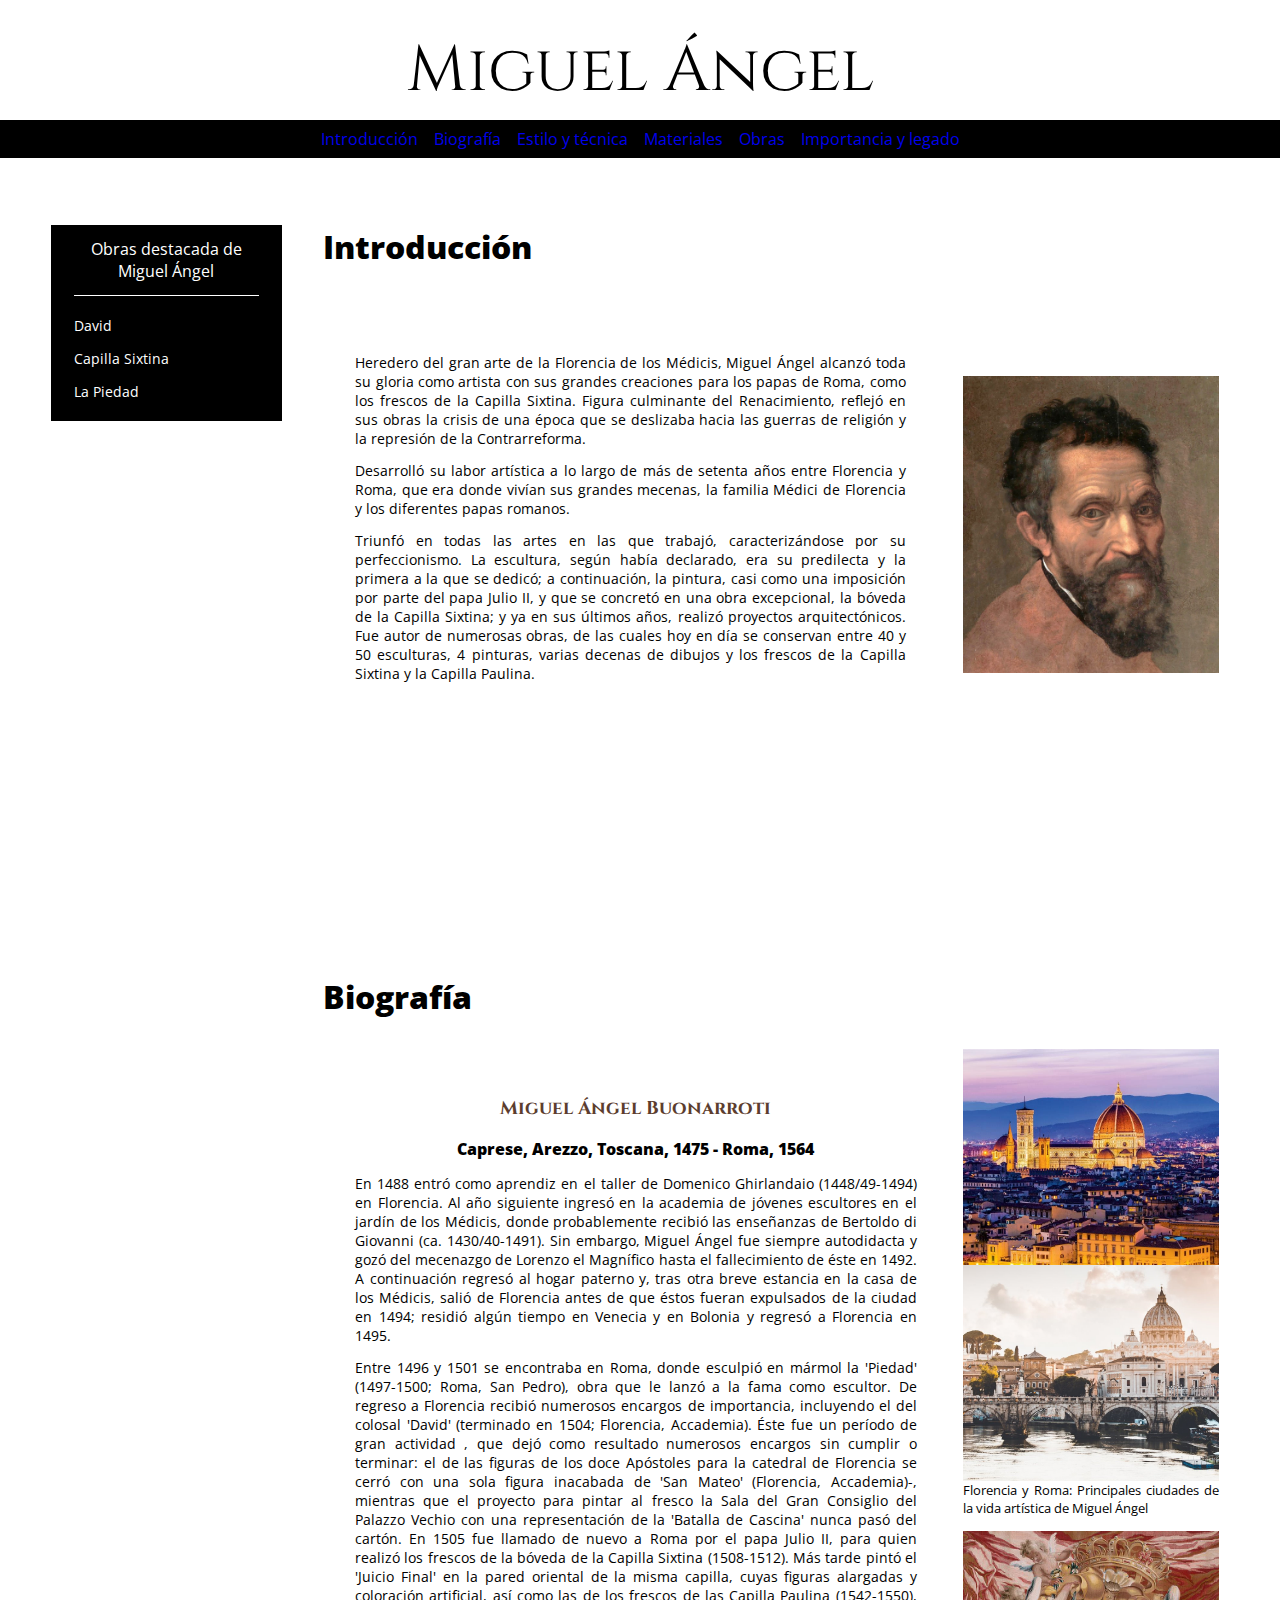
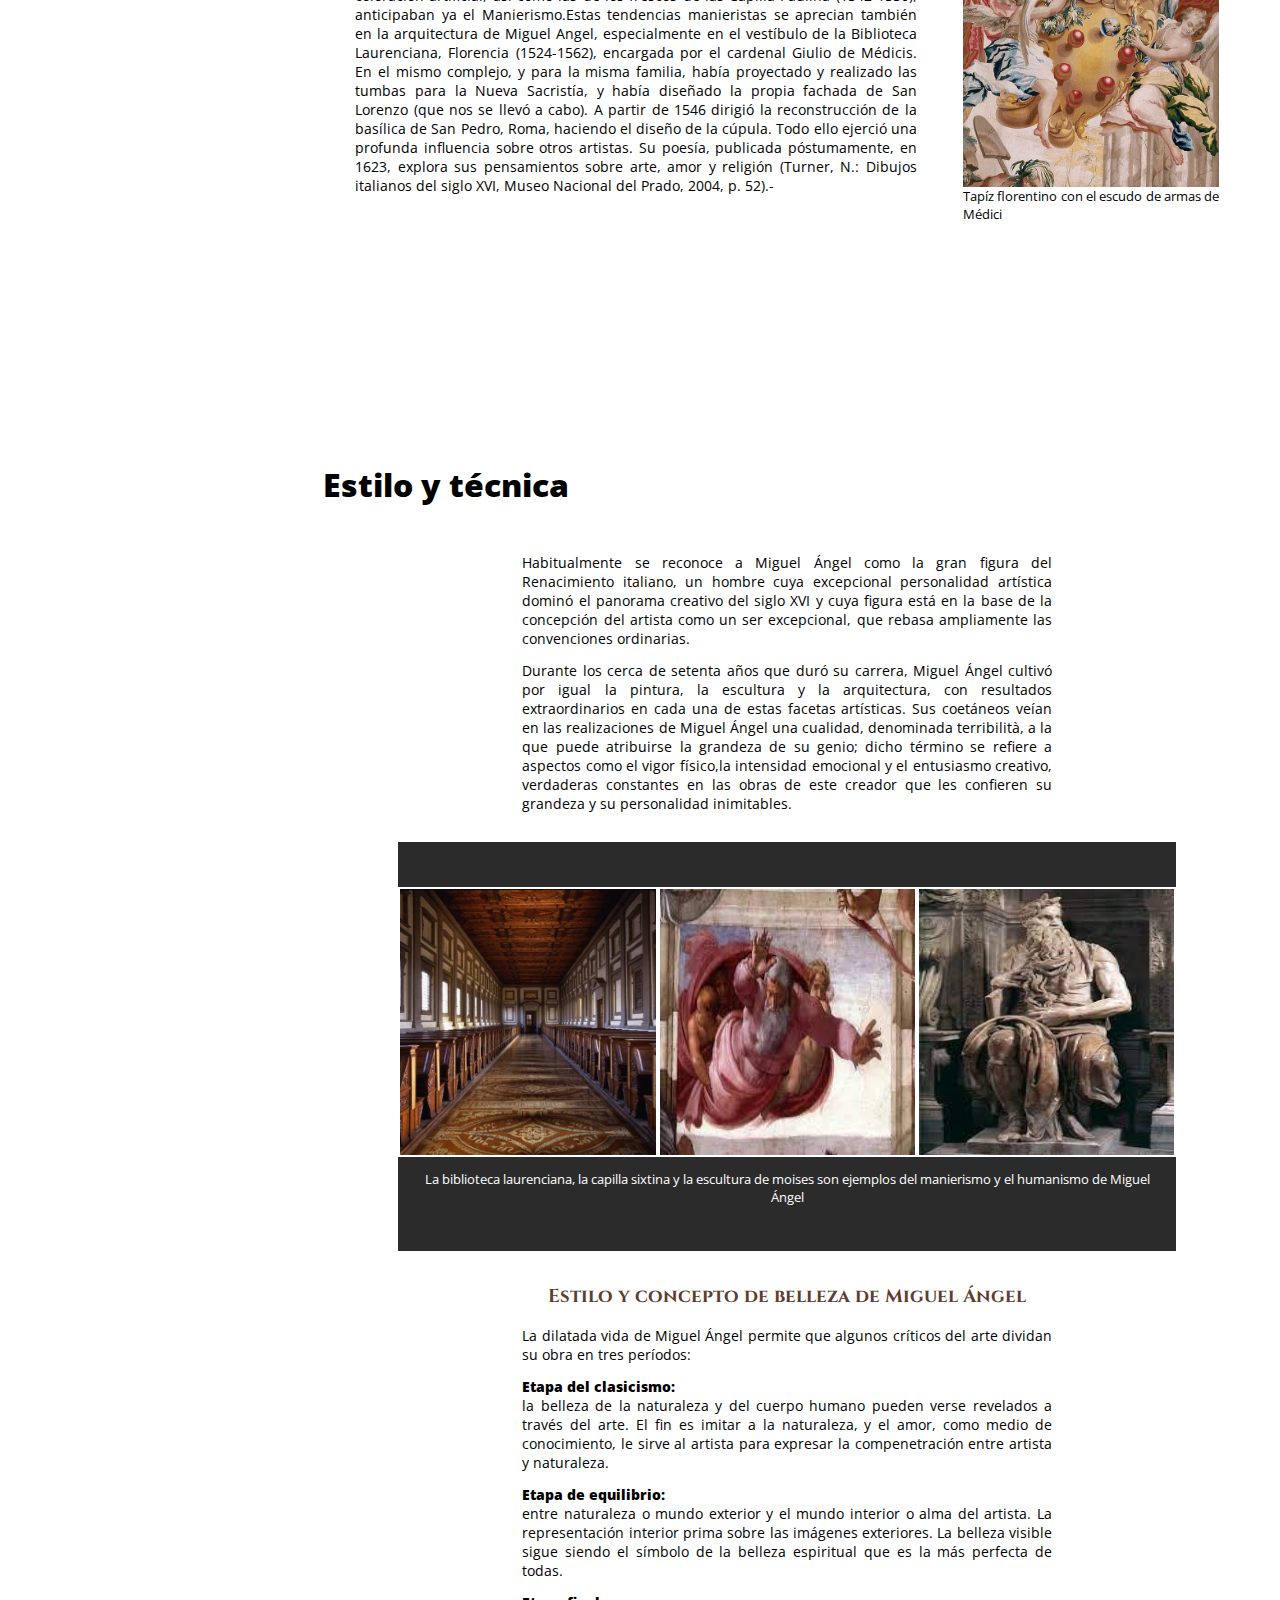
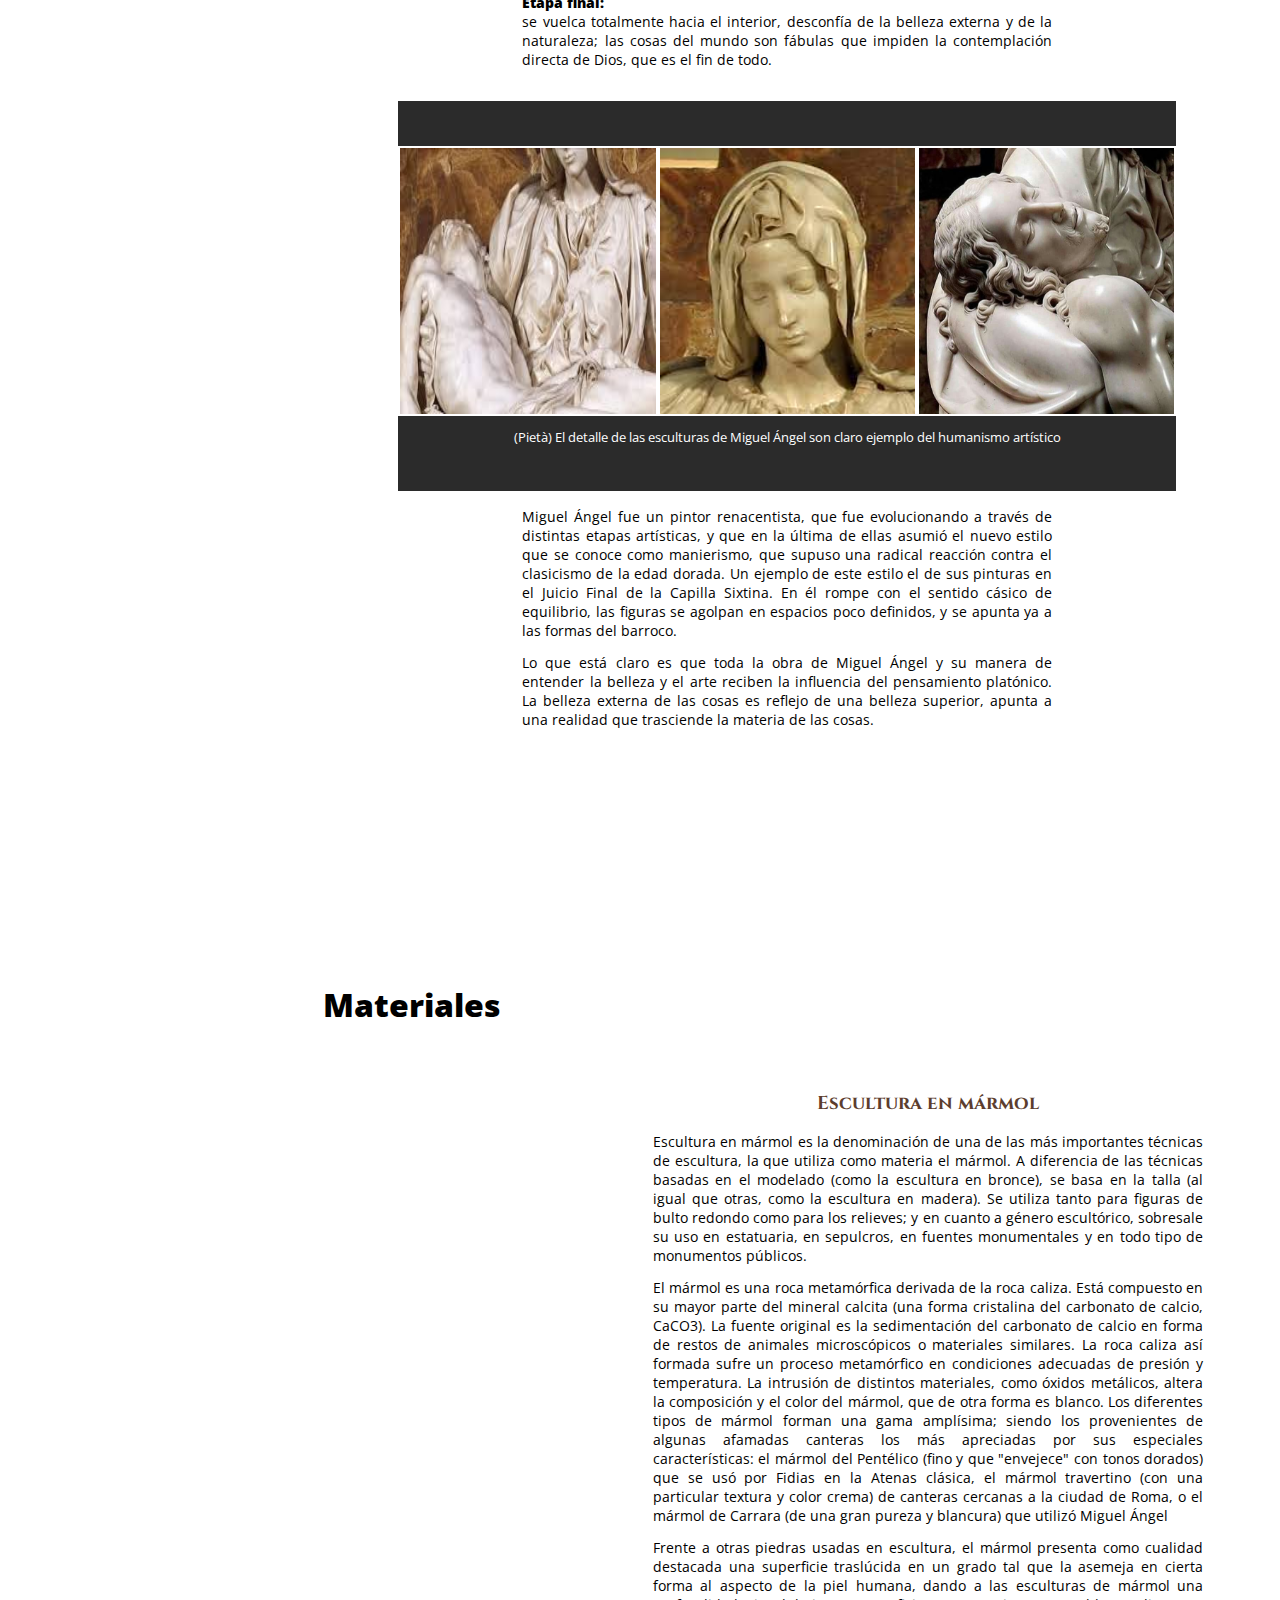
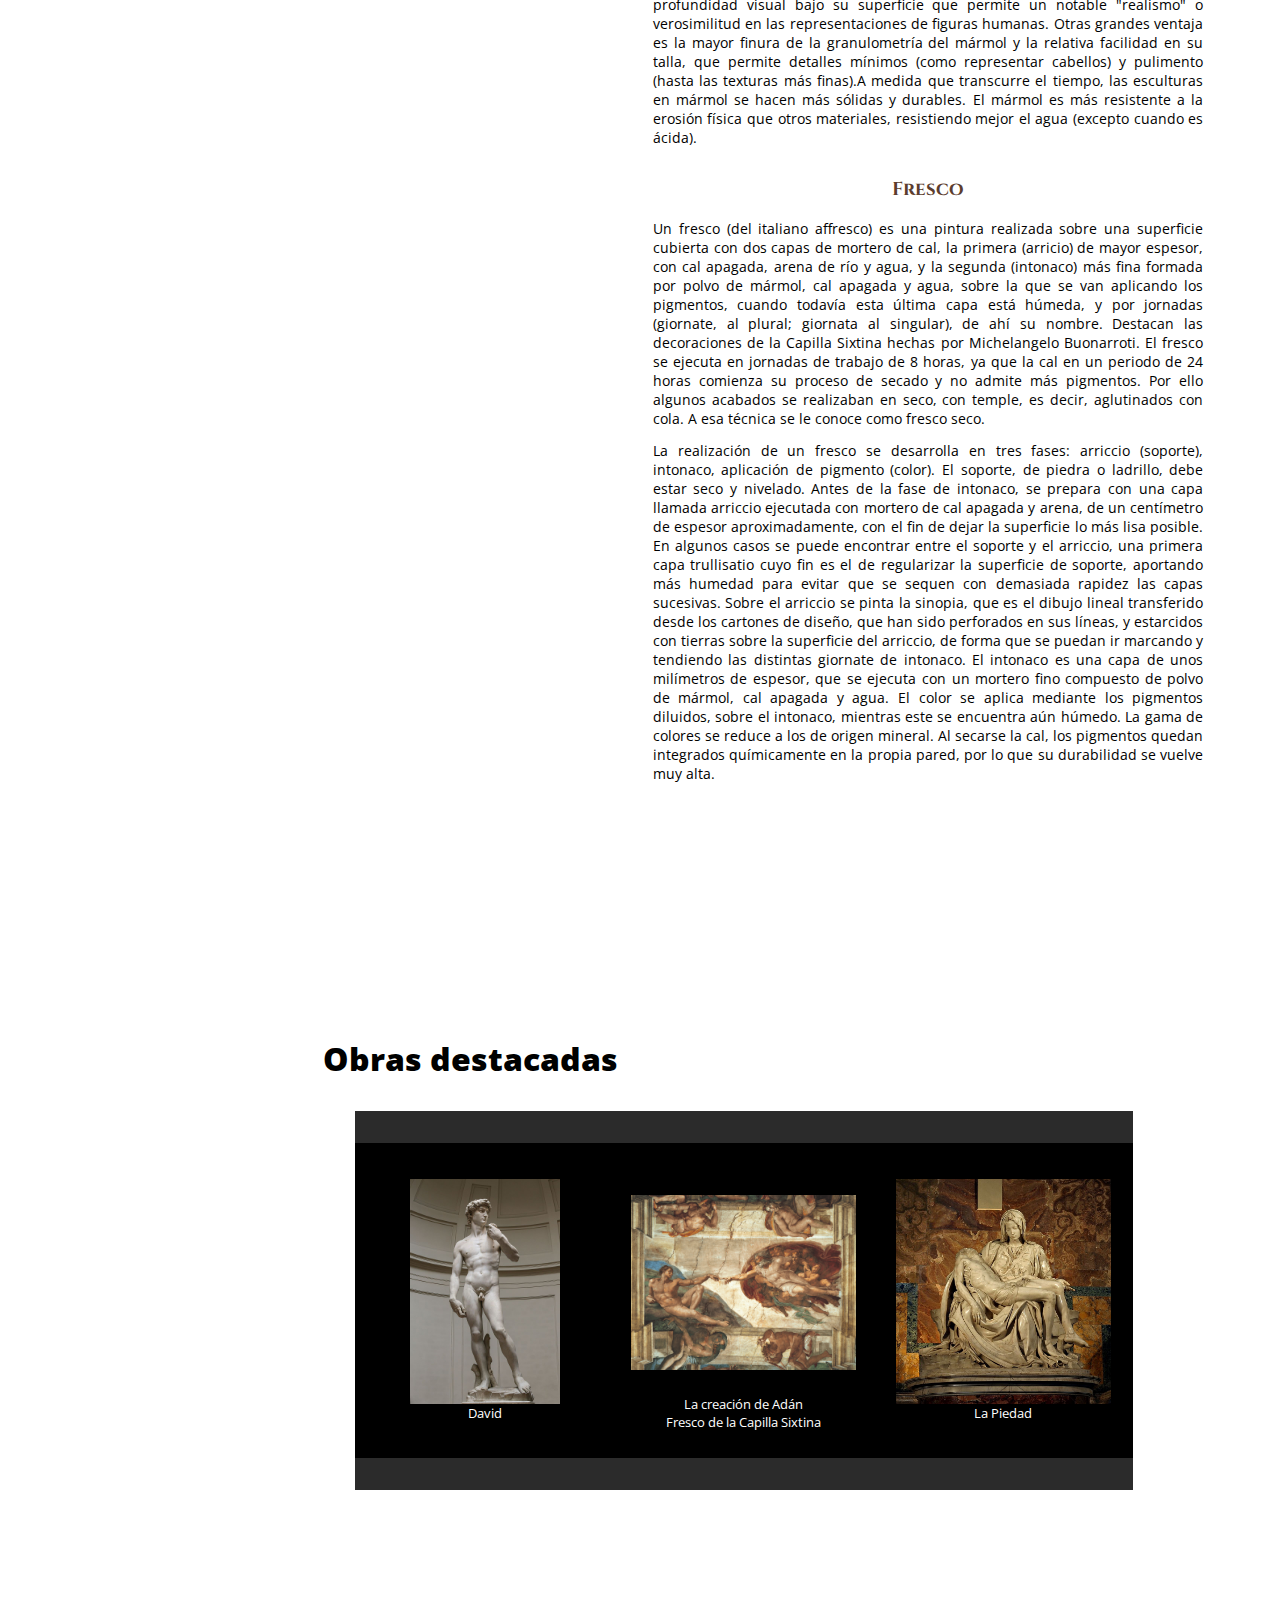
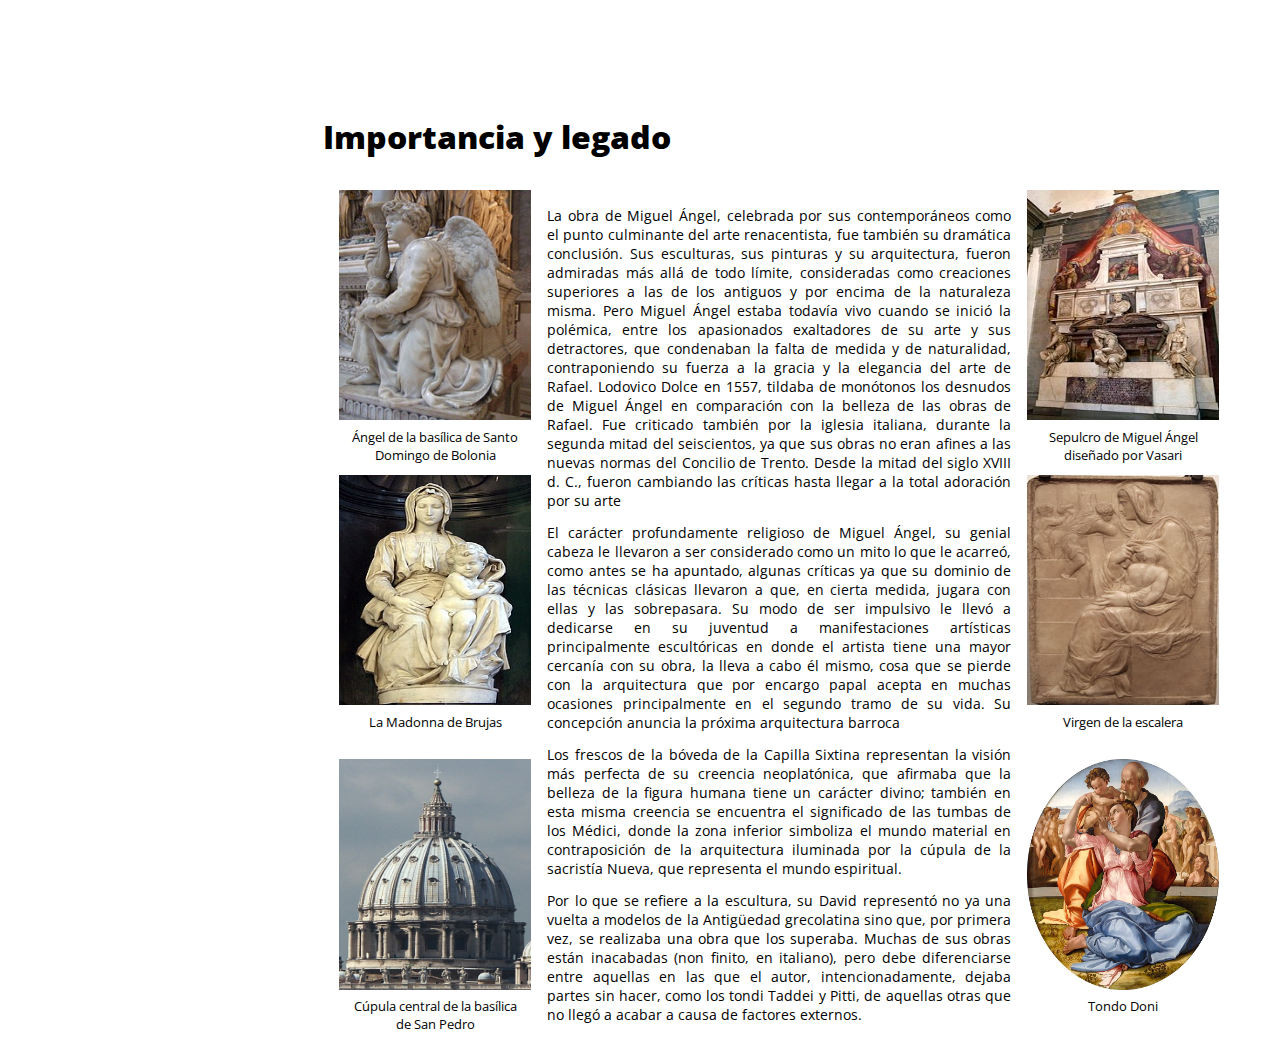
==== index.html @ 19b594c2 "Page without footer or javascript code" ====
<!DOCTYPE html>
<html lang="en">
<head>
    <meta charset="UTF-8">
    <meta http-equiv="X-UA-Compatible" content="IE=edge">
    <meta name="viewport" content="width=device-width, initial-scale=1.0">
    <link rel="stylesheet" href="style.css">
    <link rel="preconnect" href="https://fonts.googleapis.com">
    <link rel="preconnect" href="https://fonts.gstatic.com" crossorigin>
    <link href="https://fonts.googleapis.com/css2?family=Cinzel&display=swap" rel="stylesheet"> 
    <link rel="preconnect" href="https://fonts.googleapis.com">
    <link rel="preconnect" href="https://fonts.gstatic.com" crossorigin>
    <link href="https://fonts.googleapis.com/css2?family=Cinzel&family=Open+Sans:wght@300;400&display=swap" rel="stylesheet"> 
    <link rel="preconnect" href="https://fonts.googleapis.com">
    <link rel="preconnect" href="https://fonts.gstatic.com" crossorigin>
    <link href="https://fonts.googleapis.com/css2?family=Cinzel:wght@600&display=swap" rel="stylesheet">
    <title>Miguel Ángel</title>
</head>
<body>   
    
    <div id = "wrapper">
        <header class="center-column">        
            <h1>Miguel Ángel</h1>        
            <nav>
                <ul class="center-row">
                    <li><a href="#section-introduction">Introducción</a></li>
                    <li><a href="#section-biography">Biografía</a></li>
                    <li><a href="#section-style-and-technique">Estilo y técnica</a></li>
                    <li><a href="#section-utensils">Materiales</a></li>
                    <li><a href="#section-works">Obras</a></li>
                    <li><a href="#section-importance-and-legacy">Importancia y legado</a></li>
                </ul>            
            </nav>
        </header>  
        <div class="sidebar">
            <div class="work-nav center-column">
                <h4>Obras destacada de Miguel Ángel</h4>
                <ul>
                    <li><a>David</a></li>
                    <li><a>Capilla Sixtina</a></li>
                    <li><a>La Piedad</a></li>                    
                </ul>
            </div>
        </div>
        <main> 
            <section class="section-container" id="section-introduction">
                <h2 class="section-title">Introducción</h2>
                <div class="section-introduction-container">
                    <div class="text-container">
                        <p>Heredero del gran arte de la Florencia de los Médicis, Miguel Ángel alcanzó toda su gloria como artista
                            con sus grandes creaciones para los papas de Roma, como los frescos de la Capilla Sixtina. Figura
                            culminante del Renacimiento, reflejó en sus obras la crisis de una época que se deslizaba hacia las
                            guerras de religión y la represión de la Contrarreforma.</p>
                        <p>Desarrolló su labor artística a lo largo de más de setenta años entre Florencia y Roma, que era donde 
                            vivían sus grandes mecenas, la familia Médici de Florencia y los diferentes papas romanos. </p>
                        <p>Triunfó en todas las artes en las que trabajó, caracterizándose por su perfeccionismo. La escultura, 
                            según había declarado, era su predilecta y la primera a la que se dedicó; a continuación, la pintura,
                            casi como una imposición por parte del papa Julio II, y que se concretó en una obra excepcional, la bóveda
                            de la Capilla Sixtina; y ya en sus últimos años, realizó proyectos arquitectónicos. Fue autor de numerosas
                            obras, de las cuales hoy en día se conservan entre 40 y 50 esculturas, 4 pinturas, varias decenas de dibujos 
                            y los frescos de la Capilla Sixtina y la Capilla Paulina. </p>                
                    </div>  
                    <img class="content-image" src="./images/michelangelo-portrait.jpg" alt="Michelangelos Portrait">                      
                </div>                   
            </section>  
            <section class="section-container" id="section-biography">
                <h2 class="section-title">Biografía</h2>
                <div class="section-biography-container">
                    <div class="text-container">
                        <h3>Miguel Ángel Buonarroti</h3>
                        <h4>Caprese, Arezzo, Toscana, 1475 - Roma, 1564</h4>
                        <p>En 1488 entró como aprendiz en el taller de Domenico Ghirlandaio (1448/49-1494) en Florencia.
                            Al año siguiente ingresó en la academia de jóvenes escultores en el jardín de los Médicis,
                            donde probablemente recibió las enseñanzas de Bertoldo di Giovanni (ca. 1430/40-1491). 
                            Sin embargo, Miguel Ángel fue siempre autodidacta y gozó del mecenazgo de Lorenzo el Magnífico
                            hasta el fallecimiento de éste en 1492. A continuación regresó al hogar paterno y, 
                            tras otra breve estancia en la casa de los Médicis, salió de Florencia antes de que éstos 
                            fueran expulsados de la ciudad en 1494; residió algún tiempo en Venecia y en Bolonia y 
                            regresó a Florencia en 1495.</p>
                        <p>Entre 1496 y 1501 se encontraba en Roma, donde esculpió en mármol la 'Piedad' (1497-1500; Roma,
                            San Pedro), obra que le lanzó a la fama como escultor. De regreso a Florencia recibió numerosos
                            encargos de importancia, incluyendo el del colosal 'David' (terminado en 1504; Florencia,
                            Accademia). Éste fue un período de gran actividad , que dejó como resultado numerosos encargos 
                            sin cumplir o terminar: el de las figuras de los doce Apóstoles para la catedral de Florencia se
                            cerró con una sola figura inacabada de 'San Mateo' (Florencia, Accademia)-, mientras que el
                            proyecto para pintar al fresco la Sala del Gran Consiglio del Palazzo Vechio con una 
                            representación de la 'Batalla de Cascina' nunca pasó del cartón. En 1505 fue llamado de nuevo a 
                            Roma por el papa Julio II, para quien realizó los frescos de la bóveda de la Capilla Sixtina
                            (1508-1512). Más tarde pintó el 'Juicio Final' en la pared oriental de la misma capilla, cuyas
                            figuras alargadas y coloración artificial, así como las de los frescos de las Capilla Paulina
                            (1542-1550), anticipaban ya el Manierismo.Estas tendencias manieristas se aprecian también en la
                            arquitectura de Miguel Angel, especialmente en el vestíbulo de la Biblioteca Laurenciana, Florencia
                            (1524-1562), encargada por el cardenal Giulio de Médicis. En el mismo complejo, y para la misma
                            familia, había proyectado y realizado las tumbas para la Nueva Sacristía, y había diseñado la
                            propia fachada de San Lorenzo (que nos se llevó a cabo). A partir de 1546 dirigió la
                            reconstrucción de la basílica de San Pedro, Roma, haciendo el diseño de la cúpula.
                            Todo ello ejerció una profunda influencia sobre otros artistas. Su poesía, publicada póstumamente,
                            en 1623, explora sus pensamientos sobre arte, amor y religión (Turner, N.: Dibujos italianos del
                            siglo XVI, Museo Nacional del Prado, 2004, p. 52).-</p>                   
                    </div>
                    <div class="image-container">
                        <figure>
                            <div>
                                <img class="content-image" src="./images/florence_francesco_riccardo_iacomino_1000x666.jpg" alt="Florencia(Italia)">
                            </div>
                            <div>
                                <img class="content-image" src="./images/roma-tiber_4d916354_1280x720.jpg" alt="Roma(Italia)">
                            </div>
                            <figcaption>Florencia y Roma: Principales ciudades de la vida artística de Miguel Ángel</figcaption>
                        </figure>
                        <figure id="figure-medici-shield">
                            <div>
                                <img class="content-image" src="./images/medici.jpg" alt="Escudo de armas Medici">
                            </div>
                            <figcaption>Tapíz florentino con el escudo de armas de Médici</figcaption>
                        </figure>
                    </div>                    
                </div>
            </section>   
            <section class="section-container" id="section-style-and-technique">
                <h2 class="section-title">Estilo y técnica</h2>
                <div class="section-style-and-technique-container">
                    <div class="text-container">
                        <p>Habitualmente se reconoce a Miguel Ángel como la gran figura del Renacimiento italiano, un hombre cuya 
                            excepcional personalidad artística dominó el panorama creativo del siglo XVI y cuya figura está en                             
                            la base de la concepción del artista como un ser excepcional,  que rebasa ampliamente las convenciones
                            ordinarias.</p>
                        <p>Durante los cerca de setenta años que duró su carrera, Miguel Ángel cultivó por igual la pintura, 
                            la escultura y la arquitectura,  con resultados extraordinarios en cada una de estas facetas artísticas.
                            Sus coetáneos veían en las realizaciones de Miguel Ángel una cualidad, denominada terribilità, a 
                            la que puede atribuirse la grandeza de su genio; dicho término se refiere a aspectos como el vigor
                            físico,la intensidad emocional y el entusiasmo creativo, verdaderas constantes en las obras de este 
                            creador que les confieren su grandeza y su personalidad inimitables.</p>   
                    </div>
                    <figure>
                        <div class="image-container">
                            <div>
                                <img src="./images/Biblioteca-Medicea-Laurenziana.jpg" alt="Biblioteca Lurenciana">
                            </div>
                            <div>
                                <img src="./images/-Chapel-mannerism-miguel-angel.jpg" alt="Capilla Sixtina Detalle">
                            </div>
                            <div>
                                <img src="./images/moses-michelangelo.jpg" alt="Michelangelos Moses">
                            </div>
                        </div>
                        <figcaption>La biblioteca laurenciana, la capilla sixtina y la escultura de moises son ejemplos 
                            del manierismo y el humanismo de Miguel Ángel </figcaption>
                    </figure>
                    <div class="text-container">
                        <h3>Estilo y concepto de belleza de Miguel Ángel</h3> 
                        <p>La dilatada vida de Miguel Ángel permite que algunos críticos del arte dividan su obra
                            en tres períodos:</p>   
                        <dl>
                            <dt>Etapa del clasicismo:</dt>
                            <dd>la belleza de la naturaleza y del cuerpo humano pueden verse revelados a través del arte.
                                El fin es imitar a la naturaleza, y el amor, como medio de conocimiento, le sirve al 
                                artista para expresar la compenetración entre artista y naturaleza.</dd>
                            <dt>Etapa de equilibrio:</dt>
                            <dd>entre naturaleza o mundo exterior y el mundo interior o alma del artista. La representación
                                interior prima sobre las imágenes exteriores. La belleza visible sigue siendo el símbolo de
                                la belleza espiritual que es la más perfecta de todas.</dd>
                            <dt>Etapa final:</dt>
                            <dd>se vuelca totalmente hacia el interior, desconfía de la belleza externa y de la naturaleza; 
                                las cosas del mundo son fábulas que impiden la contemplación directa de Dios, que es el fin
                                de todo.</dd>                        
                        </dl>    
                    </div>
                    <figure>
                        <div class="image-container">
                            <div>
                                <img src="./images/pieta-chest-detail.jpg" alt="Pieta chest detail">
                            </div>
                            <div>
                                <img src="./images/pieta-virgin-detail.jpg" alt="Pieta Virgin detail">
                            </div>
                            <div>
                                <img src="./images/pieta-christ-detail.jpg" alt="Pieta Christ detail">
                            </div>
                        </div>
                        <figcaption>(Pietà) El detalle de las esculturas de Miguel Ángel son claro ejemplo del humanismo artístico</figcaption>
                    </figure>
                    <div class="text-container">
                        <p>Miguel Ángel fue un pintor renacentista, que fue evolucionando a través de distintas etapas 
                            artísticas, y que en la última de ellas asumió el nuevo estilo que se conoce como manierismo, 
                            que supuso una radical reacción contra el clasicismo de la edad dorada. Un ejemplo de este estilo 
                            el de sus pinturas en el Juicio Final de la Capilla Sixtina. En él rompe con el sentido cásico de
                            equilibrio, las figuras se agolpan en espacios poco definidos, y se apunta ya a las formas del
                            barroco.</p>
                        <p>Lo que está claro es que toda la obra de Miguel Ángel y su manera de entender la belleza y 
                            el arte reciben la influencia del pensamiento platónico. La belleza externa de las cosas 
                            es reflejo de una belleza superior, apunta a una realidad que trasciende la materia de las 
                            cosas.</p>
                    </div>                 
                </div>
            </section> 
            <section class="section-container" id="section-utensils" >
                <h2 class="section-title">Materiales</h2>
                <div class="section-utensils-container">
                    <div class="text-container">
                        <h3>Escultura en mármol</h3>
                            <p>Escultura en mármol es la denominación de una de las más importantes técnicas de escultura, 
                                la que utiliza como materia el mármol. A diferencia de las técnicas basadas en el modelado
                                (como la escultura en bronce), se basa en la talla (al igual que otras, como la escultura
                                en madera). Se utiliza tanto para figuras de bulto redondo como para los relieves; y en
                                cuanto a género escultórico, sobresale su uso en estatuaria, en sepulcros, en fuentes
                                monumentales y en todo tipo de monumentos públicos.</p>
                            <p>El mármol es una roca metamórfica derivada de la roca caliza. Está compuesto en su mayor parte
                                del mineral calcita (una forma cristalina del carbonato de calcio, CaCO3). La fuente original
                                es la sedimentación del carbonato de calcio en forma de restos de animales microscópicos o materiales
                                similares. La roca caliza así formada sufre un proceso metamórfico en condiciones adecuadas de 
                                presión y temperatura. La intrusión de distintos materiales, como óxidos metálicos, altera la
                                composición y el color del mármol, que de otra forma es blanco. Los diferentes tipos de mármol 
                                forman una gama amplísima; siendo los provenientes de algunas afamadas canteras los más apreciadas
                                por sus especiales características: el mármol del Pentélico (fino y que "envejece" con tonos dorados) 
                                que se usó por Fidias en la Atenas clásica, el mármol travertino (con una particular textura y color
                                 crema) de canteras cercanas a la ciudad de Roma, o el mármol de Carrara (de una gran pureza y blancura)
                                que utilizó Miguel Ángel</p>
                            <p>Frente a otras piedras usadas en escultura, el mármol presenta como cualidad destacada una superficie
                                traslúcida en un grado tal que la asemeja en cierta forma al aspecto de la piel humana, dando a las 
                                esculturas de mármol una profundidad visual bajo su superficie que permite un notable "realismo" o
                                verosimilitud en las representaciones de figuras humanas. Otras grandes ventaja es la mayor finura de
                                la granulometría del mármol y la relativa facilidad en su talla, que permite detalles mínimos 
                                (como representar cabellos) y pulimento (hasta las texturas más finas).A medida que transcurre
                                el tiempo, las esculturas en mármol se hacen más sólidas y durables. El mármol es más resistente a 
                                la erosión física que otros materiales, resistiendo mejor el agua (excepto cuando es ácida). </p>
                        <h3>Fresco</h3>    
                            <p>Un fresco (del italiano affresco) es una pintura realizada sobre una superficie cubierta con dos capas
                                de mortero de cal, la primera (arricio) de mayor espesor, con cal apagada, arena de río y agua, y la
                                segunda (intonaco) más fina formada por polvo de mármol, cal apagada y agua, sobre la que se van 
                                aplicando los pigmentos, cuando todavía esta última capa está húmeda, y por jornadas (giornate, al plural; 
                                giornata al singular), de ahí su nombre. Destacan las decoraciones de la Capilla Sixtina hechas por Michelangelo 
                                Buonarroti. El fresco se ejecuta en jornadas de trabajo de 8 horas, ya que la cal en un periodo de 24 horas
                                comienza su proceso de secado y no admite más pigmentos. Por ello algunos acabados se realizaban en seco, 
                                con temple, es decir, aglutinados con cola. A esa técnica se le conoce como fresco seco. 
                            </p>  
                            <p>La realización de un fresco se desarrolla en tres fases: arriccio (soporte), intonaco, aplicación de pigmento
                                (color). El soporte, de piedra o ladrillo, debe estar seco y nivelado. Antes de la fase de intonaco, se prepara
                                con una capa llamada arriccio ejecutada con mortero de cal apagada y arena, de un centímetro de espesor 
                                aproximadamente, con el fin de dejar la superficie lo más lisa posible. En algunos casos se puede encontrar entre 
                                el soporte y el arriccio, una primera capa trullisatio cuyo fin es el de regularizar la superficie de soporte,
                                aportando más humedad para evitar que se sequen con demasiada rapidez las capas sucesivas.                           
                                Sobre el arriccio se pinta la sinopia, que es el dibujo lineal transferido desde los cartones de diseño, 
                                que han sido perforados en sus líneas, y estarcidos con tierras sobre la superficie del arriccio, de forma
                                que se puedan ir marcando y tendiendo las distintas giornate de intonaco.                                
                                El intonaco es una capa de unos milímetros de espesor, que se ejecuta con un mortero fino 
                                compuesto de polvo de mármol, cal apagada y agua. El color se aplica mediante los pigmentos diluidos,
                                sobre el intonaco, mientras este se encuentra aún húmedo. La gama de colores se reduce a los de origen mineral. 
                                Al secarse la cal, los pigmentos quedan integrados químicamente en la propia pared, por lo que su durabilidad se 
                                vuelve muy alta. </p>        
    
                    </div>
                </div>
            </section> 
            <section class="section-container" id="section-works" >
                <h2 class="section-title">Obras destacadas</h2>
                <div class="section-works-container">
                    <div class="works-background">
                        <figure class="center-column">
                            <div class="image-container">
                                <img src="./images/David_by_Michelangelo_Fir_JBU004.jpg" alt="David by Michelangelo" class="contain-image">
                            </div>
                            <figcaption>David</figcaption>
                        </figure>  
                        <figure class="center-column">
                            <div class="image-container">
                                <img src="./images/la-creacion-de-adan_ee36a05b.png" alt="Adans Creation" class="contain-image">
                            </div>
                            <figcaption>La creación de Adán <br> Fresco de la Capilla Sixtina</figcaption>
                        </figure>  
                        <figure class="center-column">
                            <div class="image-container">
                                <img src="./images/800px-Michelangelo's_Pieta_5450_cropncleaned.jpg" alt="Michelangelos Pieta" class="contain-image">
                            </div>
                            <figcaption>La Piedad</figcaption>
                        </figure>                    
                    </div>
                </div>
            </section>              
            <section class="section-container" id="section-importance-and-legacy" > 
                <h2 class="section-title">Importancia y legado</h2>
                <div class="section-importance-and-legacy-container">
                    <div class="image-container">
                        <figure>
                            <div>
                                <img src="./images/angel.JPG" alt="Angel by Michelangelo">
                            </div>
                            <figcaption>Ángel de la basílica de Santo Domingo de Bolonia</figcaption>                            
                        </figure>   
                        <figure>
                            <div>
                                <img src="./images/Madonna_michelangelo1.jpg" alt="Madonna by Michelangelo">
                            </div>
                            <figcaption>La Madonna de Brujas</figcaption>                            
                        </figure> 
                        <figure>
                            <div>
                                <img src="./images/StPetersDomePD.jpg" alt="Saint Peters Coppola">
                            <figcaption>Cúpula central de la basílica de San Pedro</figcaption>                            
                        </figure>                         
                    </div>
                    <div class="text-container">
                        <p>La obra de Miguel Ángel, celebrada por sus contemporáneos como el punto culminante del arte renacentista, fue también su dramática conclusión. Sus esculturas, sus pinturas y su arquitectura, fueron admiradas más allá de todo límite, consideradas como creaciones superiores a las de los antiguos y por encima de la naturaleza misma. Pero Miguel Ángel estaba todavía vivo cuando se inició la polémica, entre los apasionados exaltadores de su arte y sus detractores, que condenaban la falta de medida y de naturalidad, contraponiendo su fuerza a la gracia y la elegancia del arte de Rafael. Lodovico Dolce en 1557, tildaba de monótonos los desnudos de Miguel Ángel en comparación con la belleza de las obras de Rafael. Fue criticado también por la iglesia italiana, durante la segunda mitad del seiscientos, ya que sus obras no eran afines a las nuevas normas del Concilio de Trento. Desde la mitad del siglo XVIII d. C., fueron cambiando las críticas hasta llegar a la total adoración por su arte</p>                      
                        <p>El carácter profundamente religioso de Miguel Ángel, su genial cabeza le llevaron a ser considerado como un mito lo que le acarreó, como antes se ha apuntado, algunas críticas ya que su dominio de las técnicas clásicas llevaron a que, en cierta medida, jugara con ellas y las sobrepasara. Su modo de ser impulsivo le llevó a dedicarse en su juventud a manifestaciones artísticas principalmente escultóricas en donde el artista tiene una mayor cercanía con su obra, la lleva a cabo él mismo, cosa que se pierde con la arquitectura que por encargo papal acepta en muchas ocasiones principalmente en el segundo tramo de su vida. Su concepción anuncia la próxima arquitectura barroca</p>
                        <p>Los frescos de la bóveda de la Capilla Sixtina representan la visión más perfecta de su creencia neoplatónica, que afirmaba que la belleza de la figura humana tiene un carácter divino; también en esta misma creencia se encuentra el significado de las tumbas de los Médici, donde la zona inferior simboliza el mundo material en contraposición de la arquitectura iluminada por la cúpula de la sacristía Nueva, que representa el mundo espiritual. </p>
                        <p>Por lo que se refiere a la escultura, su David representó no ya una vuelta a modelos de la Antigüedad grecolatina sino que, por primera vez, se realizaba una obra que los superaba. Muchas de sus obras están inacabadas (non finito, en italiano), pero debe diferenciarse entre aquellas en las que el autor, intencionadamente, dejaba partes sin hacer, como los tondi Taddei y Pitti, de aquellas otras que no llegó a acabar a causa de factores externos. </p>
                    </div>
                    <div class="image-container">
                        <figure>
                            <div>
                                <img src="./images/michelangelos-tomb.jpg" alt="Michelangeslos tomb">
                            </div>
                            <figcaption>Sepulcro de Miguel Ángel diseñado por Vasari</figcaption>                            
                        </figure>   
                        <figure>
                            <div>
                                <img src="./images/stairs virgin.JPG" alt="Virgin of stairs">
                            </div>
                            <figcaption>Virgen de la escalera</figcaption>                            
                        </figure>  
                        <figure>
                            <div>
                                <img src="./images/800px-Tondo_Doni,_por_Miguel_Ángel.jpg" alt="Tondo Doni">
                            </div>
                            <figcaption>Tondo Doni</figcaption>                            
                        </figure>
                    </div>                    
                </div>
            </section>
        </main>
        
        
    </div>    
    <!-- <footer></footer> -->
</body>
</html>
---- style.css ----
*{
    padding: 0;
    margin: 0;    
    font-family: 'Open Sans', sans-serif;
    font-weight: normal;   
    box-sizing: border-box;
}

a{
    cursor: pointer;
    text-decoration: none;
}

a:visited{
    color: #fff;
}

a:hover{
    color: #ffff00;
}

.center-column{
    display: flex;
    flex-direction: column;
    justify-content: center;
    align-items: center;
}

.center-row{
    display: flex;
    flex-direction: row;
    justify-content: center;
    align-items: center;
}

.section-container{
    width: 100%;
    padding-top: 25vh;    
} 

.section-title{
    font-weight: 1000;
    font-size: 3.5vh;  
    padding-bottom: 1em;  
}

.text-container p{    
    text-align: justify;
    margin-bottom: 0.9em;
    font-size: 0.9em;
    color: #000;
}


#wrapper{
    width: 100%;
    height: auto;
    display: grid;
    grid-template-areas: "header header header header" "side content content content";  
    /* row-gap: 5vh; */
}

header{
    top: 0;
    height: 20vh;
    width: 100vw;
    background-color: #fff; 
    grid-area: header;   
    /* position: sticky; */
    position: fixed;
}

header h1{
    width: 100%;
    font-size: 4em;
    text-align: center;
    cursor: none;  
    margin-top: 0.1em;  
    margin-bottom: 0.1em; 
    font-family: 'Cinzel' ,serif;
    font-weight: normal;  
}

header nav{
    width: 100%;  
    background-color: #000;  
}

header nav ul{
    width: 100%;
    list-style: none;
}

header nav ul li{
    padding: 0.5em;
    color: #fff;
    font-size: 1em;
}

.sidebar{
    grid-area: side;
    width: 22vw;
    height: 100vh;
   
}

.sidebar .work-nav{
    width: 18vw;
    height: auto;    
    background-color: #000; 
    position:  fixed;
    top:25vh;
    left: 4vw;
    padding: 0.8em 0;
} 

.sidebar .work-nav h4{
    width: 80%;
    color: #fff; 
    text-align: center;
    padding-bottom: 0.8em;
    border-bottom: 1px solid #fff;
}

.sidebar .work-nav ul{
    width: 80%;
    list-style: none; 
    color: #fff;  
    font-size: 0.9em;
    margin-top: 0.9em;
}

.sidebar .work-nav ul li{
    padding: 0.5em 0;
}

.sidebar .work-nav ul li a{
    width: 100%;
}

main{
    width: 75vw;
    height: 50px; 
    grid-area: content;    
    padding: 0 2em 0 2em;
} 

main .section-introduction-container{
    width: 100%;    
    height: auto;
    display: flex;
    flex-direction: row;
    align-items: center;
    justify-content: space-between;
}

main .section-introduction-container .text-container{
    width: 65%;
    height: auto;
    padding-left: 2em;
}

main .section-introduction-container .content-image{
    width: 20vw;
    height: 50vh;
    object-fit: contain;
}

main .section-biography-container{
    width: 100%;    
    padding-left: 2em;
    display: flex;
    flex-direction: row;
    align-items: center;
    justify-content: space-between;
}

main .section-biography-container .text-container{
    width: 65%;
    height: auto;    
}

main .section-biography-container .text-container h3{
    width: 100%;
    font-family: 'Cinzel' ,serif; 
    text-align: center;
    font-weight: bold;
    color: #5C3D2E;   
    padding: 0.9em;
}

main .section-biography-container .text-container h4{
    font-weight: 1000;
    padding-bottom: 0.9em;
    width: 100%;
    text-align: center;
}

main .section-biography-container .image-container{
    width: 20vw;
    height: auto;    
}

main .section-biography-container .image-container figure{
   width: 100%;
   margin-bottom: 0.9em;
}

main .section-biography-container .image-container figure figcaption{
    width: 100;
    font-size: 0.8em;
    text-align: justify;
}

main .section-biography-container .image-container figure div {
    width: 100%;
    height: 24vh;  
}

main .section-biography-container .image-container #figure-medici-shield div{
    width: 100%;
    height: 20vw;     
}

main .section-biography-container .image-container figure div .content-image{
    object-fit: cover;
    width: 100%;
    height: 100%;  
}

main .section-style-and-technique-container {
    width: 100%;
    padding-left: 2em;
    display: flex;
    flex-direction: column;
    align-items: center;
    justify-content: center;
}

main .section-style-and-technique-container .text-container{
    width: 65%;
    height: auto; 
    padding: 1em;   
}

main .section-style-and-technique-container .text-container h3{
    width: 100%;
    font-family: 'Cinzel' ,serif; 
    text-align: center;
    font-weight: bold;
    color: #5C3D2E;   
    padding: 0.9em;
}

main .section-style-and-technique-container .text-container dl{
    width: 100;     
    text-align: justify; 
    margin-bottom: 1em;
}

main .section-style-and-technique-container .text-container dl dt{
    font-size: 0.9em;
    font-weight: 1000;
    margin-top: 0.9em;
    text-align: justify;
}

main .section-style-and-technique-container .text-container dl dd{
    font-size: 0.9em;    
    text-align: justify;
}

main .section-style-and-technique-container figure{
    width: 90%;   
    background-color: #2B2B2B;
    padding: 5vh 0;
}

main .section-style-and-technique-container figure .image-container{
    width: 100%;
    display: flex;
    flex-direction: row;
    align-items: center;
    justify-content: space-evenly;    
}

main .section-style-and-technique-container figure .image-container div{
    width: 30vh;
    height: 30vh;  
    background-color: #5C3D2E;
    border: 2px solid #fff;
}

main .section-style-and-technique-container figure .image-container div img{
    width: 100%;
    height: 100%;
    object-fit: fill;
}

main .section-style-and-technique-container figure figcaption{
    width: 100%;
    padding: 1em 1em 0 1em;
    color: #fff;
    font-size: 0.8em;
    text-align: center
}

main .section-utensils-container{
    display: flex;
    flex-direction: row;
    align-items: center;
    justify-content: flex-end;
    background-image: url('./images/Entombment_Michelangelo.jpg');
    background-size: cover;
    
}

main .section-utensils-container .text-container {
    width: 65%;
    height: auto; 
    padding: 1em;  
    background-color: rgba(255, 255, 255, 0.699);
}

main .section-utensils-container .text-container h3{
    width: 100%;
    font-family: 'Cinzel' ,serif; 
    text-align: center;
    font-weight: bold;
    color: #5C3D2E;   
    padding: 0.9em;
}

main .section-works-container{
    width: 100%;
    padding-left: 2em;
}

main .section-works-container .works-background{
    width: 90%;
    background: #2B2B2B;
    display: flex;
    flex-direction: row;
    align-items: center;
    justify-content: space-evenly;
    padding: 2em 0;
}

main .section-works-container .works-background figure{
    height: 35vh;
    width: 35vh;
    background-color: #000;
}

main .section-works-container .works-background figure .image-container{
  width: 25vh;
  height: 25vh;
}

main .section-works-container .works-background figure .image-container .contain-image{
    width: 100%;
    height: 100%;
    object-fit: contain;    
}

main .section-works-container .works-background figure figcaption{
    width: 100%;
    color: #fff;
    font-size: 0.8em;
    text-align: center;
}

main .section-importance-and-legacy-container {
    width: 100%;
    padding-left: 1em;
    display: flex;
    flex-direction: row;   
    justify-content: center;
}

main .section-importance-and-legacy-container .image-container{
    width: 15vw;  
    height: 20vw;      
    margin-bottom: 1em;
}

main .section-importance-and-legacy-container .image-container figure{
    width: 15vw;  
    height: 21vw;  
    /* background-color: #000; */
    margin-bottom: 1em;
}

main .section-importance-and-legacy-container .image-container figure figcaption{
    font-size: 0.8em;
    padding: 0.2em 0.5em 0.5em 0.5em;
    text-align: center;    
}

main .section-importance-and-legacy-container .image-container figure img{
    width: 15vw;
    height: 18vw;
    object-fit:fill;
}

main .section-importance-and-legacy-container .text-container{
    width: 65%; 
    height: auto; 
    padding: 1em;    
}
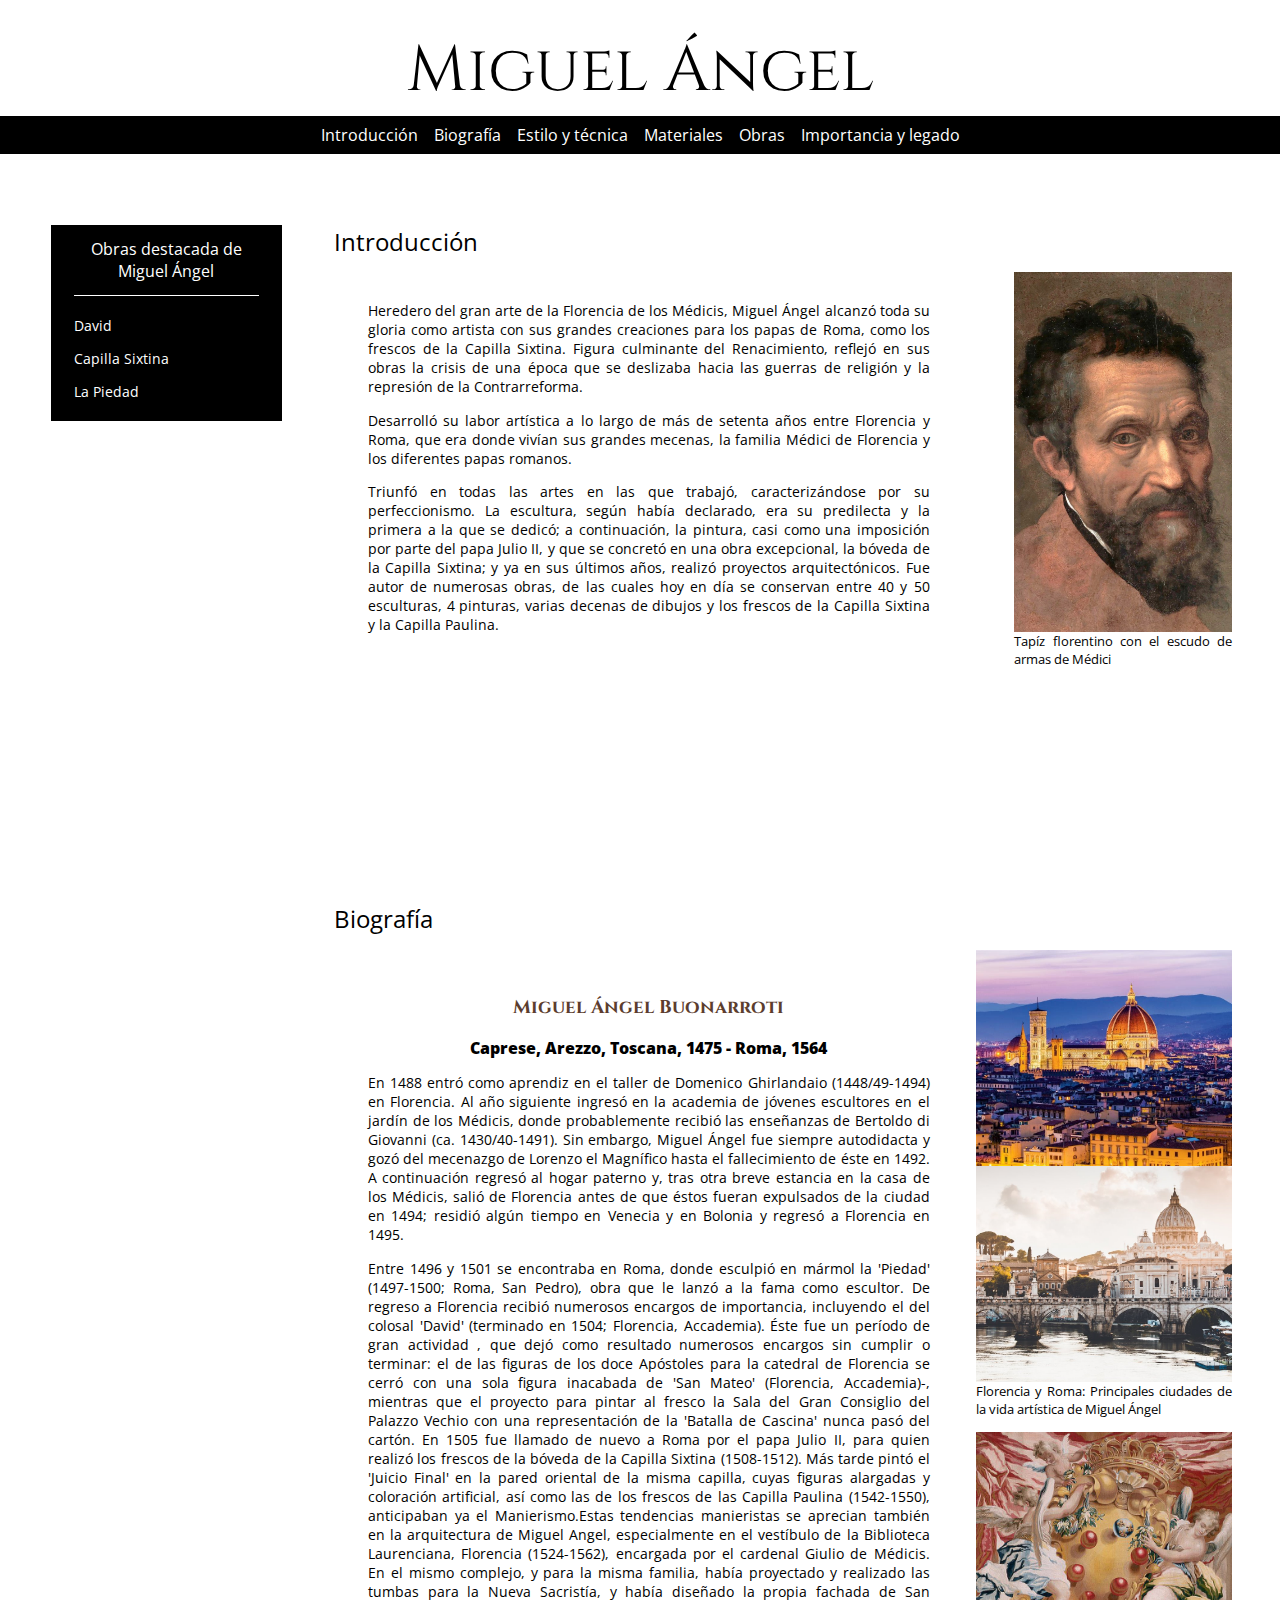
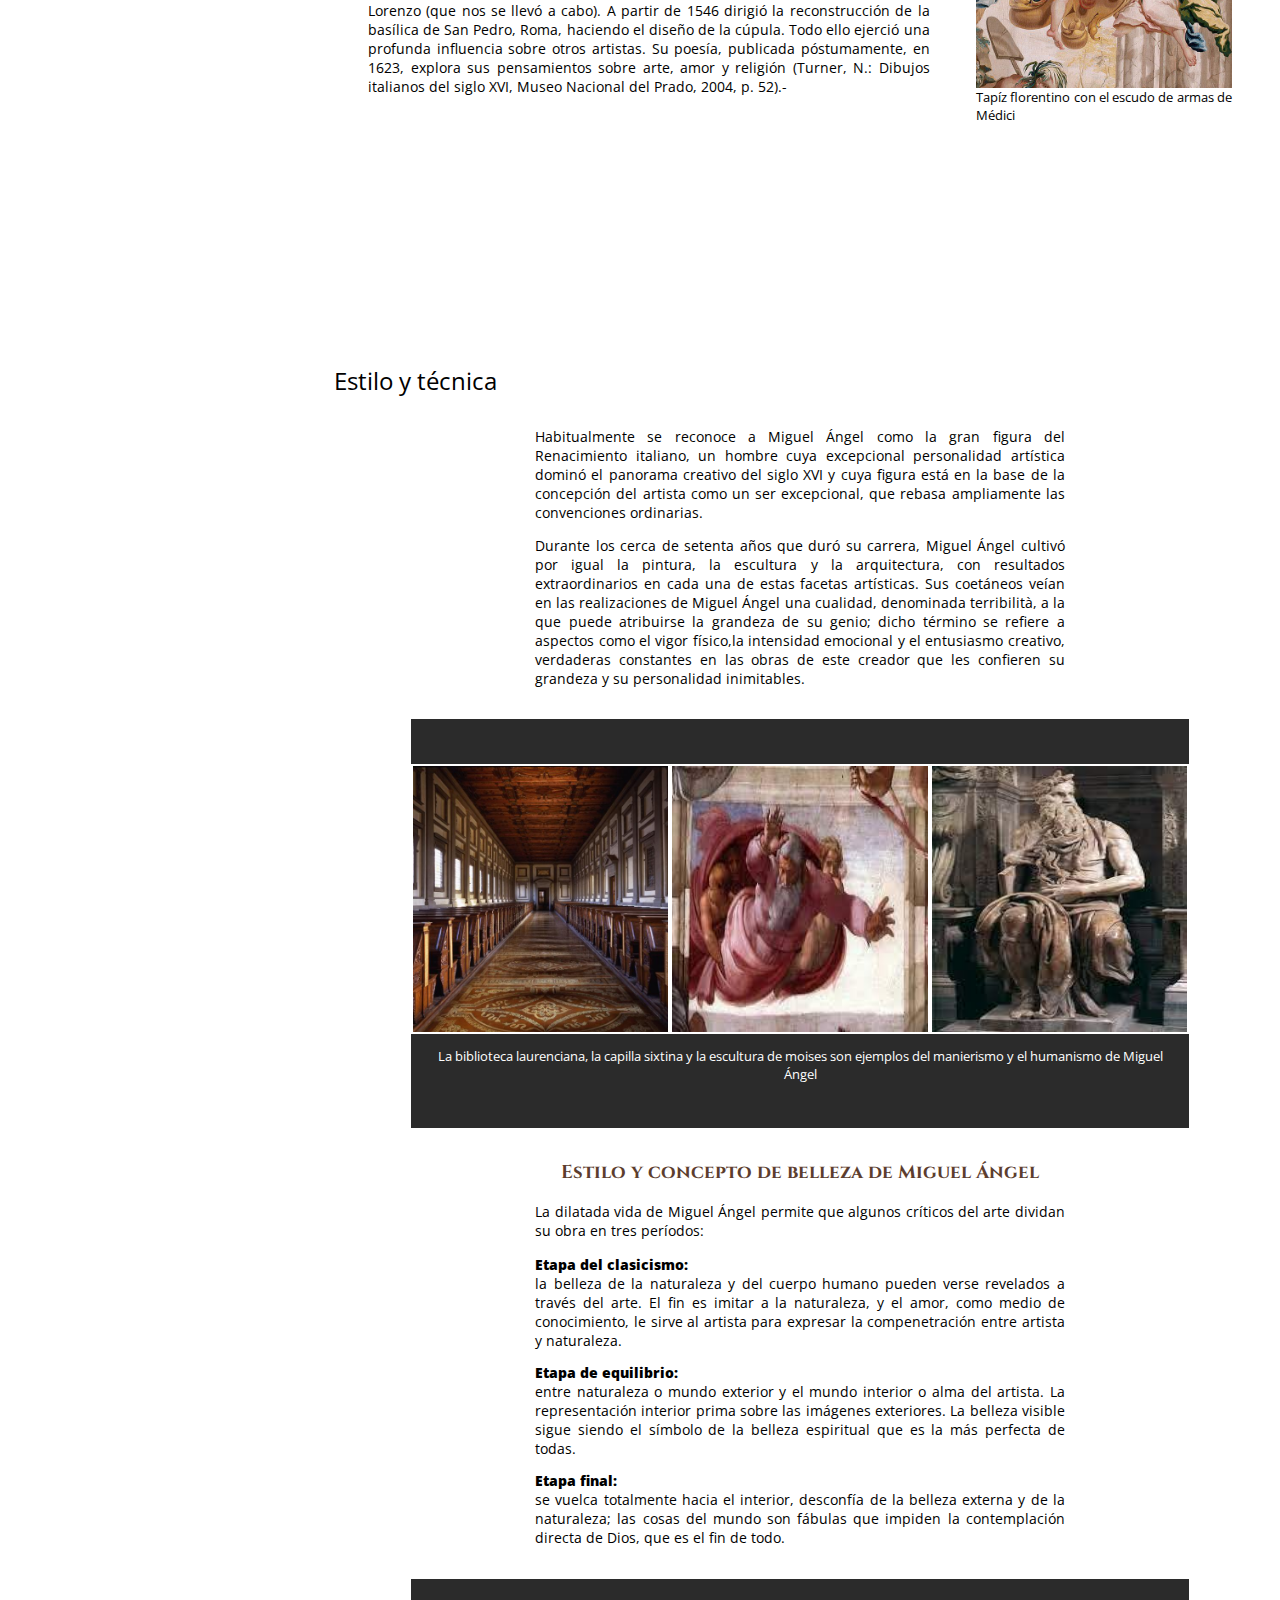
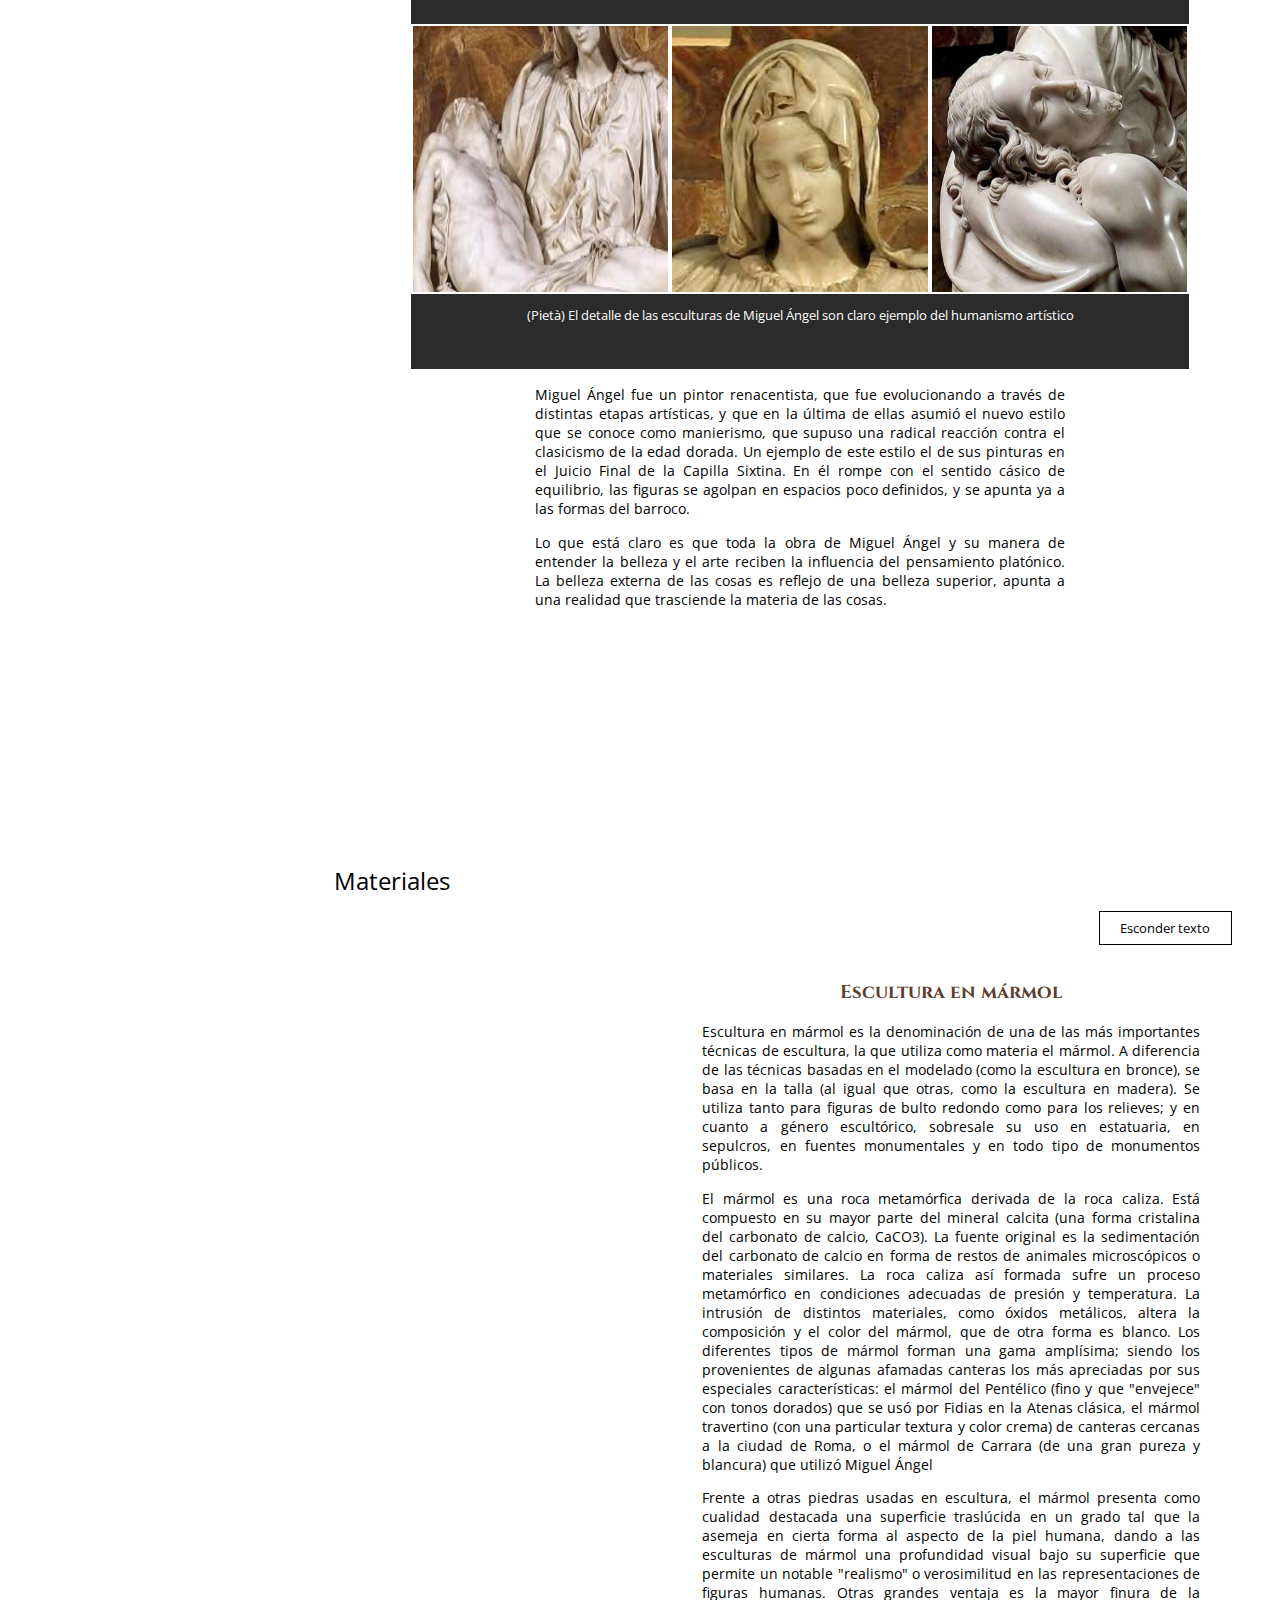
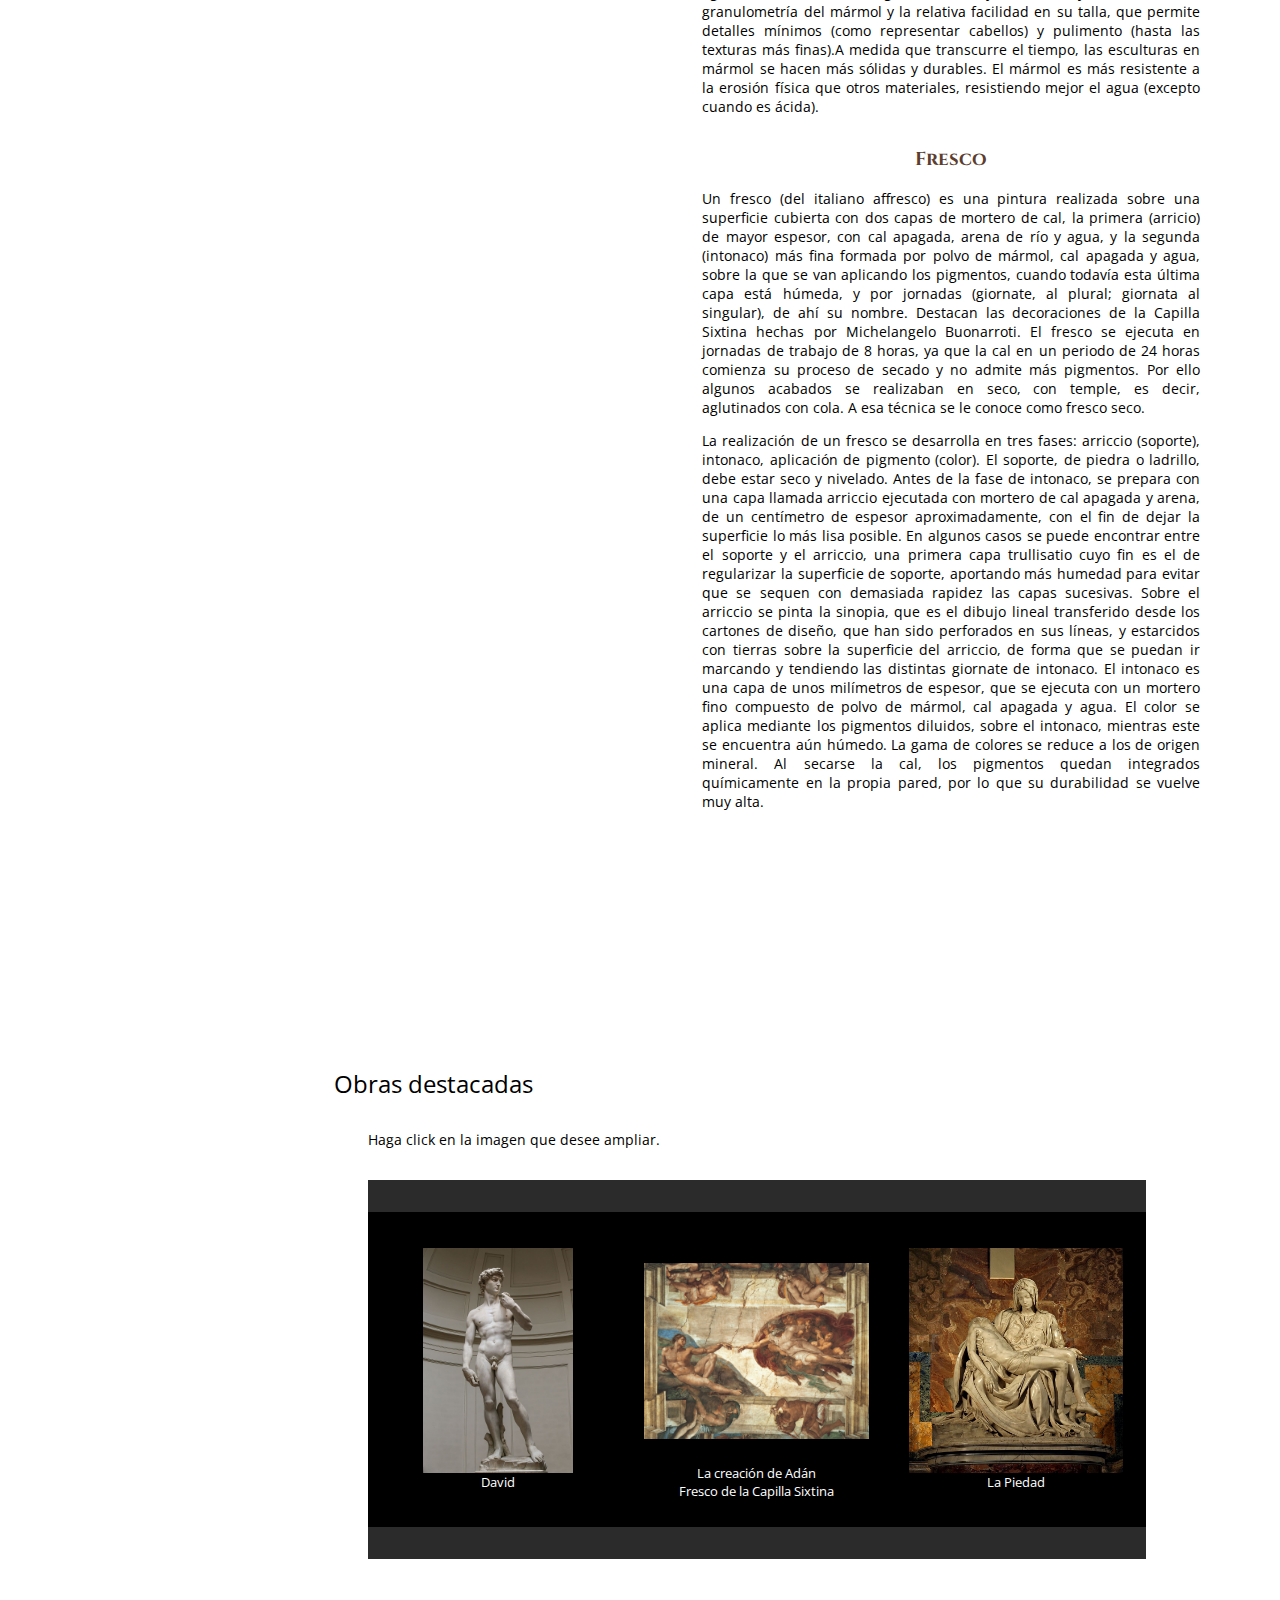
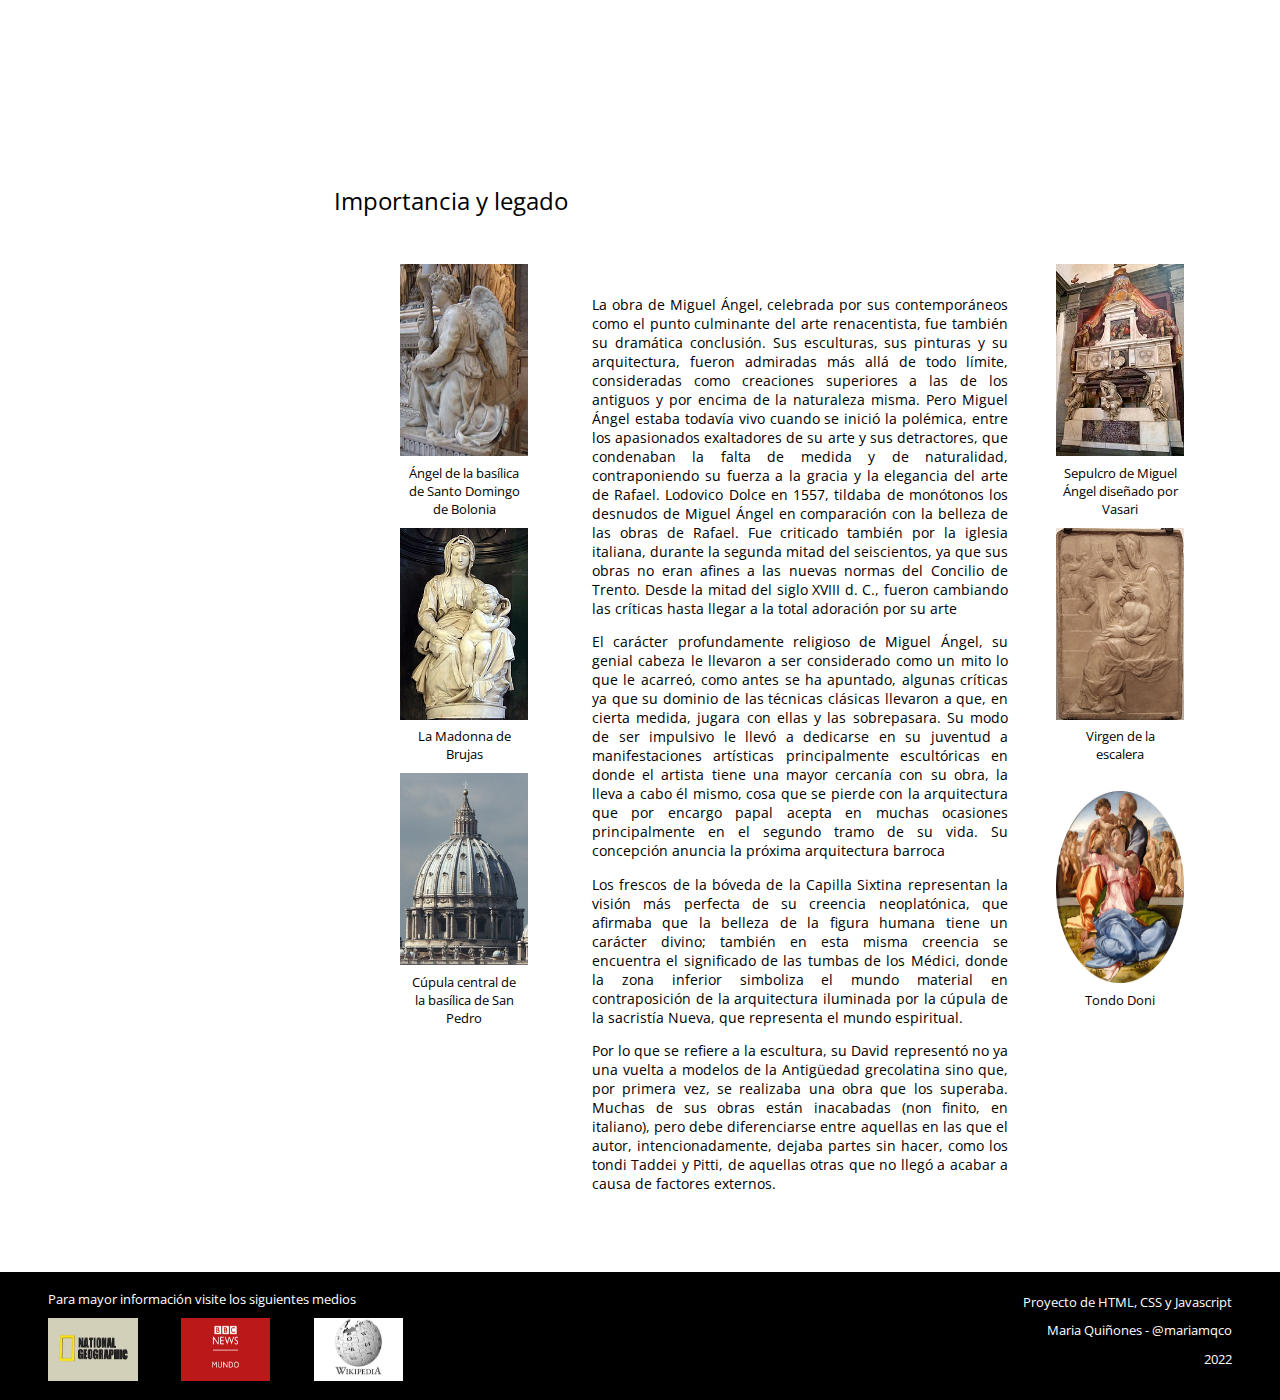
==== commit 43299afc: "footer addition and javascript code addition" ====
--- a/index.html
+++ b/index.html
@@ -16,33 +16,30 @@
     <link href="https://fonts.googleapis.com/css2?family=Cinzel:wght@600&display=swap" rel="stylesheet">
     <title>Miguel Ángel</title>
 </head>
-<body>   
-    
-    <div id = "wrapper">
-        <header class="center-column">        
-            <h1>Miguel Ángel</h1>        
-            <nav>
-                <ul class="center-row">
-                    <li><a href="#section-introduction">Introducción</a></li>
-                    <li><a href="#section-biography">Biografía</a></li>
-                    <li><a href="#section-style-and-technique">Estilo y técnica</a></li>
-                    <li><a href="#section-utensils">Materiales</a></li>
-                    <li><a href="#section-works">Obras</a></li>
-                    <li><a href="#section-importance-and-legacy">Importancia y legado</a></li>
-                </ul>            
-            </nav>
-        </header>  
-        <div class="sidebar">
-            <div class="work-nav center-column">
-                <h4>Obras destacada de Miguel Ángel</h4>
-                <ul>
-                    <li><a>David</a></li>
-                    <li><a>Capilla Sixtina</a></li>
-                    <li><a>La Piedad</a></li>                    
-                </ul>
-            </div>
+<body>
+    <header class="center-column">        
+        <h1>Miguel Ángel</h1>        
+        <nav>
+            <ul class="center-row">
+                <li><a href="#section-introduction">Introducción</a></li>
+                <li><a href="#section-biography">Biografía</a></li>
+                <li><a href="#section-style-and-technique">Estilo y técnica</a></li>
+                <li><a href="#section-utensils">Materiales</a></li>
+                <li><a href="#section-works">Obras</a></li>
+                <li><a href="#section-importance-and-legacy">Importancia y legado</a></li>
+            </ul>            
+        </nav>
+    </header> 
+    <div class="wrapper">
+        <div class="work-nav center-column">
+            <h4>Obras destacada de Miguel Ángel</h4>
+            <ul>
+                <li><a>David</a></li>
+                <li><a>Capilla Sixtina</a></li>
+                <li><a>La Piedad</a></li>                    
+            </ul>
         </div>
-        <main> 
+        <main>
             <section class="section-container" id="section-introduction">
                 <h2 class="section-title">Introducción</h2>
                 <div class="section-introduction-container">
@@ -59,12 +56,18 @@
                             de la Capilla Sixtina; y ya en sus últimos años, realizó proyectos arquitectónicos. Fue autor de numerosas
                             obras, de las cuales hoy en día se conservan entre 40 y 50 esculturas, 4 pinturas, varias decenas de dibujos 
                             y los frescos de la Capilla Sixtina y la Capilla Paulina. </p>                
-                    </div>  
-                    <img class="content-image" src="./images/michelangelo-portrait.jpg" alt="Michelangelos Portrait">                      
-                </div>                   
-            </section>  
+                    </div> 
+                    <figure >
+                        <div class="image-container">
+                            <img class="content-image" src="./images/michelangelo-portrait.jpg" alt="Michelangelos Portrait"> 
+                        </div>  
+                        <figcaption>Tapíz florentino con el escudo de armas de Médici</figcaption>                       
+                    </figure>                   
+                        
+                </div>                
+            </section>
             <section class="section-container" id="section-biography">
-                <h2 class="section-title">Biografía</h2>
+                <h2 class="section-title">Biografía</h2> 
                 <div class="section-biography-container">
                     <div class="text-container">
                         <h3>Miguel Ángel Buonarroti</h3>
@@ -114,9 +117,9 @@
                             </div>
                             <figcaption>Tapíz florentino con el escudo de armas de Médici</figcaption>
                         </figure>
-                    </div>                    
-                </div>
-            </section>   
+                    </div> 
+                </div>                   
+            </section>
             <section class="section-container" id="section-style-and-technique">
                 <h2 class="section-title">Estilo y técnica</h2>
                 <div class="section-style-and-technique-container">
@@ -191,13 +194,17 @@
                             el arte reciben la influencia del pensamiento platónico. La belleza externa de las cosas 
                             es reflejo de una belleza superior, apunta a una realidad que trasciende la materia de las 
                             cosas.</p>
-                    </div>                 
-                </div>
-            </section> 
-            <section class="section-container" id="section-utensils" >
+                    </div>
+                </div>
+            </section>
+            <section class="section-container" id="section-utensils">
                 <h2 class="section-title">Materiales</h2>
+                <div class="auxiliary-div">
+                    <button class="content-button" id="section-utensils-content-button">Esconder texto</button>
+                </div>
                 <div class="section-utensils-container">
-                    <div class="text-container">
+                    <figcaption id="section-utensils-figcaption">Santo Entierro</figcaption>                    
+                    <div class="text-container" id="section-utensils-text-container">                        
                         <h3>Escultura en mármol</h3>
                             <p>Escultura en mármol es la denominación de una de las más importantes técnicas de escultura, 
                                 la que utiliza como materia el mármol. A diferencia de las técnicas basadas en el modelado
@@ -247,28 +254,36 @@
                                 compuesto de polvo de mármol, cal apagada y agua. El color se aplica mediante los pigmentos diluidos,
                                 sobre el intonaco, mientras este se encuentra aún húmedo. La gama de colores se reduce a los de origen mineral. 
                                 Al secarse la cal, los pigmentos quedan integrados químicamente en la propia pared, por lo que su durabilidad se 
-                                vuelve muy alta. </p>        
-    
-                    </div>
-                </div>
-            </section> 
-            <section class="section-container" id="section-works" >
+                                vuelve muy alta. </p>       
+                    </div>
+                </div>
+            </section>
+            <section class="section-container" id="section-works">
                 <h2 class="section-title">Obras destacadas</h2>
                 <div class="section-works-container">
+                    <div id="gallery-display">                        
+                        <div id="gallery-content">
+                            <span class="icon-container" id="gallery-close-button"></span>
+                            <div class="image-container" id="gallery-piece-container"></div>
+                            <div class="text-container center-column" id="piece-text-container">                               
+                            </div>                        
+                        </div>                        
+                    </div>
+                    <p class="caption-text">Haga click en la imagen que desee ampliar.</p>
                     <div class="works-background">
-                        <figure class="center-column">
+                        <figure class="center-column" id="section-works-work1">
                             <div class="image-container">
                                 <img src="./images/David_by_Michelangelo_Fir_JBU004.jpg" alt="David by Michelangelo" class="contain-image">
                             </div>
                             <figcaption>David</figcaption>
                         </figure>  
-                        <figure class="center-column">
+                        <figure class="center-column" id="section-works-work2">
                             <div class="image-container">
                                 <img src="./images/la-creacion-de-adan_ee36a05b.png" alt="Adans Creation" class="contain-image">
                             </div>
                             <figcaption>La creación de Adán <br> Fresco de la Capilla Sixtina</figcaption>
                         </figure>  
-                        <figure class="center-column">
+                        <figure class="center-column"  id="section-works-work3">
                             <div class="image-container">
                                 <img src="./images/800px-Michelangelo's_Pieta_5450_cropncleaned.jpg" alt="Michelangelos Pieta" class="contain-image">
                             </div>
@@ -276,8 +291,8 @@
                         </figure>                    
                     </div>
                 </div>
-            </section>              
-            <section class="section-container" id="section-importance-and-legacy" > 
+            </section>
+            <section class="section-container" id="section-importance-and-legacy">
                 <h2 class="section-title">Importancia y legado</h2>
                 <div class="section-importance-and-legacy-container">
                     <div class="image-container">
@@ -296,6 +311,7 @@
                         <figure>
                             <div>
                                 <img src="./images/StPetersDomePD.jpg" alt="Saint Peters Coppola">
+                            </div>
                             <figcaption>Cúpula central de la basílica de San Pedro</figcaption>                            
                         </figure>                         
                     </div>
@@ -326,11 +342,25 @@
                         </figure>
                     </div>                    
                 </div>
-            </section>
-        </main>
-        
-        
-    </div>    
-    <!-- <footer></footer> -->
+       
+            </section>
+        </main>        
+    </div>
+    <footer>
+        <div class="auxiliary-div">
+            <p class="caption-text">Para mayor información visite los siguientes medios</p>
+            <div>
+                <a href="https://historia.nationalgeographic.com.es/a/miguel-angel-buonarroti-genio-renacimiento_11177"><div class="image-ctn"><img src="./images/national-geographic.jpg" alt="National Geographic Logo"></div></a>
+                <a href="https://www.bbc.com/mundo/noticias-48310245"><div class="image-ctn"><img src="./images/bbc-logo.png" alt="BBC Logo"></div></a>
+                <a href="https://es.wikipedia.org/wiki/Miguel_%C3%81ngel"><div class="image-ctn"><img src="./images/wikipedia-logo.jpeg" alt="wikipedia Logo"></div></a>               
+            </div>
+        </div>
+        <div class="auxiliary-div" id="credit-container">
+            <p class="caption-text">Proyecto de HTML, CSS y Javascript</p>
+            <p class="caption-text">Maria Quiñones - <a href="https://github.com/mariamqco" target="_blank">@mariamqco</a></p>
+            <p class="caption-text">2022</p>
+        </div>
+    </footer>
+    <script src="./index.js"></script>
 </body>
 </html>--- a/style.css
+++ b/style.css
@@ -2,13 +2,33 @@
     padding: 0;
     margin: 0;    
     font-family: 'Open Sans', sans-serif;
-    font-weight: normal;   
-    box-sizing: border-box;
+    font-weight: normal;  
+    box-sizing: border-box;        
+}
+
+.center-column{
+    display: flex;
+    flex-direction: column;
+    justify-content: center;
+    align-items: center;
+}
+
+.center-row{
+    display: flex;
+    flex-direction: row;
+    justify-content: center;
+    align-items: center;
+}
+
+body{
+    width: 100%;
+    height: auto;
 }
 
 a{
     cursor: pointer;
     text-decoration: none;
+    color: #fff;
 }
 
 a:visited{
@@ -17,66 +37,24 @@
 
 a:hover{
     color: #ffff00;
-}
-
-.center-column{
-    display: flex;
-    flex-direction: column;
-    justify-content: center;
-    align-items: center;
-}
-
-.center-row{
-    display: flex;
-    flex-direction: row;
-    justify-content: center;
-    align-items: center;
-}
-
-.section-container{
-    width: 100%;
-    padding-top: 25vh;    
-} 
-
-.section-title{
-    font-weight: 1000;
-    font-size: 3.5vh;  
-    padding-bottom: 1em;  
-}
-
-.text-container p{    
-    text-align: justify;
-    margin-bottom: 0.9em;
-    font-size: 0.9em;
-    color: #000;
-}
-
-
-#wrapper{
-    width: 100%;
-    height: auto;
-    display: grid;
-    grid-template-areas: "header header header header" "side content content content";  
-    /* row-gap: 5vh; */
 }
 
 header{
     top: 0;
     height: 20vh;
-    width: 100vw;
-    background-color: #fff; 
-    grid-area: header;   
-    /* position: sticky; */
+    width: 100%;
+    background-color: #fff;     
     position: fixed;
+    z-index: 1;
 }
 
 header h1{
     width: 100%;
-    font-size: 4em;
+    font-size: 4rem;
     text-align: center;
     cursor: none;  
-    margin-top: 0.1em;  
-    margin-bottom: 0.1em; 
+    margin-top: 0.1rem;  
+    margin-bottom: 0.1rem; 
     font-family: 'Cinzel' ,serif;
     font-weight: normal;  
 }
@@ -89,32 +67,33 @@
 header nav ul{
     width: 100%;
     list-style: none;
+    display: flex;
+    flex-direction: row;
+    justify-content: center;   
+    align-items: center;
 }
 
 header nav ul li{
-    padding: 0.5em;
-    color: #fff;
-    font-size: 1em;
-}
-
-.sidebar{
-    grid-area: side;
-    width: 22vw;
-    height: 100vh;
-   
-}
-
-.sidebar .work-nav{
+    padding: 0.5rem;
+    color: #fff;
+    font-size: 1rem;
+}
+
+.work-nav{
     width: 18vw;
     height: auto;    
     background-color: #000; 
     position:  fixed;
     top:25vh;
     left: 4vw;
-    padding: 0.8em 0;
+    padding: 0.8em 0;    
+    display: flex;
+    flex-direction: column;
+    align-items: center;
+    justify-content: center;
 } 
 
-.sidebar .work-nav h4{
+.work-nav h4{
     width: 80%;
     color: #fff; 
     text-align: center;
@@ -122,7 +101,7 @@
     border-bottom: 1px solid #fff;
 }
 
-.sidebar .work-nav ul{
+.work-nav ul{
     width: 80%;
     list-style: none; 
     color: #fff;  
@@ -130,57 +109,98 @@
     margin-top: 0.9em;
 }
 
-.sidebar .work-nav ul li{
+.work-nav ul li{
     padding: 0.5em 0;
 }
 
-.sidebar .work-nav ul li a{
-    width: 100%;
-}
-
-main{
-    width: 75vw;
-    height: 50px; 
-    grid-area: content;    
-    padding: 0 2em 0 2em;
-} 
-
-main .section-introduction-container{
+.work-nav ul li a{
+    width: 100%;
+}
+
+.wrapper{
     width: 100%;    
     height: auto;
+    /* background-color: chocolate; */
+    display: flex;
+    flex-direction: column;
+    justify-content: center;
+    align-items: flex-end;    
+}
+
+.wrapper main {
+    /* background-color:#ffff00; */
+    height: auto;
+    width: 75%;
+}
+
+.wrapper main .section-container{
+    width:100%;
+    padding-top: 25vh;    
+}
+
+.wrapper main .section-container .section-title{
+    width: 100%;
+    /* background-color: crimson; */
+    padding: 0 0.9rem 0.9rem 0.9rem;
+}
+
+.wrapper main .section-container p{
+    width: auto;
+    font-size: 0.9rem;
+    margin-bottom: 0.9rem;    
+    text-align: justify;
+}
+
+.wrapper main .section-introduction-container{
+    width: 100%;
+    /* background-color: blueviolet; */
     display: flex;
     flex-direction: row;
     align-items: center;
     justify-content: space-between;
-}
-
-main .section-introduction-container .text-container{
-    width: 65%;
-    height: auto;
-    padding-left: 2em;
-}
-
-main .section-introduction-container .content-image{
-    width: 20vw;
-    height: 50vh;
-    object-fit: contain;
-}
-
-main .section-biography-container{
-    width: 100%;    
-    padding-left: 2em;
+    padding: 0 3rem;
+}
+
+.wrapper main .section-introduction-container .text-container{
+    width: 65%;        
+}
+
+.wrapper main .section-introduction-container figure{
+    width: 17vw;
+    height: 45vh;   
+}
+
+.wrapper main .section-introduction-container figure .image-container{
+    width: 100%;
+    height: 40vh;        
+}
+
+.wrapper main .section-introduction-container figure figcaption{
+    font-size: 0.8rem;
+    text-align: justify;
+}
+
+.wrapper main .section-introduction-container .image-container .content-image{
+    width: 100%;
+    height: 100%;
+    object-fit: cover;
+}
+
+.wrapper main .section-biography-container{
+    width: 100%; 
+    padding: 0 3em; 
     display: flex;
     flex-direction: row;
     align-items: center;
     justify-content: space-between;
 }
 
-main .section-biography-container .text-container{
+.wrapper main .section-biography-container .text-container{
     width: 65%;
     height: auto;    
 }
 
-main .section-biography-container .text-container h3{
+.wrapper main .section-biography-container .text-container h3{
     width: 100%;
     font-family: 'Cinzel' ,serif; 
     text-align: center;
@@ -189,61 +209,61 @@
     padding: 0.9em;
 }
 
-main .section-biography-container .text-container h4{
+.wrapper main .section-biography-container .text-container h4{
     font-weight: 1000;
     padding-bottom: 0.9em;
     width: 100%;
     text-align: center;
 }
 
-main .section-biography-container .image-container{
+.wrapper main .section-biography-container .image-container{
     width: 20vw;
     height: auto;    
 }
 
-main .section-biography-container .image-container figure{
+.wrapper main .section-biography-container .image-container figure{
    width: 100%;
    margin-bottom: 0.9em;
 }
 
-main .section-biography-container .image-container figure figcaption{
+.wrapper main .section-biography-container .image-container figure figcaption{
     width: 100;
     font-size: 0.8em;
     text-align: justify;
 }
 
-main .section-biography-container .image-container figure div {
+.wrapper main .section-biography-container .image-container figure div {
     width: 100%;
     height: 24vh;  
 }
 
-main .section-biography-container .image-container #figure-medici-shield div{
+.wrapper main .section-biography-container .image-container #figure-medici-shield div{
     width: 100%;
     height: 20vw;     
 }
 
-main .section-biography-container .image-container figure div .content-image{
+.wrapper main .section-biography-container .image-container figure div .content-image{
     object-fit: cover;
     width: 100%;
     height: 100%;  
 }
 
-main .section-style-and-technique-container {
-    width: 100%;
-    padding-left: 2em;
+.wrapper main .section-style-and-technique-container {
+    width: 100%;
+    padding: 0 3em;
     display: flex;
     flex-direction: column;
     align-items: center;
     justify-content: center;
 }
 
-main .section-style-and-technique-container .text-container{
+.wrapper main .section-style-and-technique-container .text-container{
     width: 65%;
     height: auto; 
     padding: 1em;   
 }
 
-main .section-style-and-technique-container .text-container h3{
+.wrapper main .section-style-and-technique-container .text-container h3{
     width: 100%;
     font-family: 'Cinzel' ,serif; 
     text-align: center;
@@ -252,31 +272,31 @@
     padding: 0.9em;
 }
 
-main .section-style-and-technique-container .text-container dl{
+.wrapper main .section-style-and-technique-container .text-container dl{
     width: 100;     
     text-align: justify; 
     margin-bottom: 1em;
 }
 
-main .section-style-and-technique-container .text-container dl dt{
+.wrapper main .section-style-and-technique-container .text-container dl dt{
     font-size: 0.9em;
     font-weight: 1000;
     margin-top: 0.9em;
     text-align: justify;
 }
 
-main .section-style-and-technique-container .text-container dl dd{
+.wrapper main .section-style-and-technique-container .text-container dl dd{
     font-size: 0.9em;    
     text-align: justify;
 }
 
-main .section-style-and-technique-container figure{
+.wrapper main .section-style-and-technique-container figure{
     width: 90%;   
     background-color: #2B2B2B;
     padding: 5vh 0;
 }
 
-main .section-style-and-technique-container figure .image-container{
+.wrapper main .section-style-and-technique-container figure .image-container{
     width: 100%;
     display: flex;
     flex-direction: row;
@@ -284,45 +304,87 @@
     justify-content: space-evenly;    
 }
 
-main .section-style-and-technique-container figure .image-container div{
+.wrapper main .section-style-and-technique-container figure .image-container div{
     width: 30vh;
     height: 30vh;  
     background-color: #5C3D2E;
     border: 2px solid #fff;
 }
 
-main .section-style-and-technique-container figure .image-container div img{
+.wrapper main .section-style-and-technique-container figure .image-container div img{
     width: 100%;
     height: 100%;
     object-fit: fill;
 }
 
-main .section-style-and-technique-container figure figcaption{
-    width: 100%;
+.wrapper main .section-style-and-technique-container figure figcaption{
+    width: 100%;    
     padding: 1em 1em 0 1em;
     color: #fff;
     font-size: 0.8em;
     text-align: center
 }
 
-main .section-utensils-container{
-    display: flex;
-    flex-direction: row;
-    align-items: center;
+.wrapper main #section-utensils .auxiliary-div{
+    width: 100%;
+    display: flex;
+    flex-direction: row;
     justify-content: flex-end;
+    align-items: center;      
+    padding: 0 3rem;
+}
+
+.wrapper main #section-utensils .auxiliary-div .content-button{
+    margin-bottom: 0.2em;
+    width: 10em;
+    padding: 0.5em;
+    border: solid 1px #000;    
+    background-color: #fff;
+    cursor: pointer;
+    transition: 0.3s;  
+}
+
+.wrapper main #section-utensils .auxiliary-div .content-button:hover{
+    background-color: #5C3D2E;
+    color: #fff;
+    border: #5C3D2E solid 1px;
+    
+}
+
+.wrapper main .section-utensils-container{
+    display: flex;
+    flex-direction: row;
+    align-items: flex-start;
+    justify-content: space-between;
     background-image: url('./images/Entombment_Michelangelo.jpg');
-    background-size: cover;
-    
-}
-
-main .section-utensils-container .text-container {
+    background-size: cover; 
+    margin: 0 3rem;  
+}
+
+.wrapper main .section-utensils-container figcaption{
+    background-color: #000;
+    color: #fff;
+    font-size: 0.8em;
+    padding: 0.5em 1em;
+    opacity: 0;
+    transition: 2s;
+}
+
+.wrapper main .section-utensils-container .text-container {
     width: 65%;
     height: auto; 
     padding: 1em;  
-    background-color: rgba(255, 255, 255, 0.699);
-}
-
-main .section-utensils-container .text-container h3{
+    background-color: #ffffffb2; 
+    transition: 2s;
+    padding: 1rem 2rem;
+}
+
+.wrapper main .section-utensils-container .text-container .caption-text:hover{
+    border-color: #5C3D2E;
+    color: #5C3D2E;
+}
+
+.wrapper main .section-utensils-container .text-container h3{
     width: 100%;
     font-family: 'Cinzel' ,serif; 
     text-align: center;
@@ -333,7 +395,83 @@
 
 main .section-works-container{
     width: 100%;
-    padding-left: 2em;
+    padding: 0 3rem;
+}
+
+main .section-works-container .caption-text{
+    padding: 1rem 0;
+}
+
+main .section-works-container #gallery-display{
+    width: 100vw;
+    height: 100vh;
+    background-color: #2b2b2ba2;
+    position: fixed;
+    top:0;
+    left:0;
+    z-index: 2;
+    display: flex;
+    flex-direction: row;
+    align-items: center;
+    justify-content: center;
+    display: none;           
+}
+
+main .section-works-container #gallery-display #gallery-content{
+    width: auto;
+    height: 80vh;
+    background-color: #000;
+    display: flex;
+    flex-direction: row;
+    align-items: center;
+    justify-content: space-between;
+    padding: 10vh 5vw;    
+    border-radius: 10px;
+    position: relative;
+    transition: 1s; 
+}
+
+main .section-works-container #gallery-display #gallery-content .icon-container{
+    width: 15px;
+    height: 15px;
+    background-image: url('./images/cancel-white.png');
+    background-size: cover;    
+    position: absolute;
+    top: 15px;
+    right: 15px;
+    cursor: pointer;
+}
+
+main .section-works-container #gallery-display #gallery-content .image-container{ 
+    width: 30vw;
+    height: 60vh;   
+    margin-right:5vw ;
+}
+
+main .section-works-container #gallery-display #gallery-content .image-container img{
+   width: 100%;
+   height: 100%;
+   object-fit: contain;
+}
+
+main .section-works-container #gallery-display #gallery-content .text-container{    
+    width: 25vw;
+    height: 25vh; 
+}
+
+main .section-works-container #gallery-display #gallery-content .text-container h3{
+    font-family: 'Cinzel' ,serif; 
+    text-align: center;
+    font-weight: bold;
+    font-size: 1em;
+    color: #fff;
+    padding: 1em 0;
+}
+
+main .section-works-container #gallery-display #gallery-content .text-container p{
+    color: #fff;
+    width: 100%;
+    font-size: 0.75em;
 }
 
 main .section-works-container .works-background{
@@ -342,19 +480,20 @@
     display: flex;
     flex-direction: row;
     align-items: center;
-    justify-content: space-evenly;
+    justify-content: center;
     padding: 2em 0;
 }
 
 main .section-works-container .works-background figure{
     height: 35vh;
     width: 35vh;
-    background-color: #000;
+    background-color: #000;    
 }
 
 main .section-works-container .works-background figure .image-container{
   width: 25vh;
   height: 25vh;
+  cursor: pointer;
 }
 
 main .section-works-container .works-background figure .image-container .contain-image{
@@ -370,37 +509,41 @@
     text-align: center;
 }
 
-main .section-importance-and-legacy-container {
-    width: 100%;
-    padding-left: 1em;
+.wrapper main .section-importance-and-legacy-container {
+    width: 100%;
+    padding: 3rem;
     display: flex;
     flex-direction: row;   
     justify-content: center;
-}
-
-main .section-importance-and-legacy-container .image-container{
-    width: 15vw;  
-    height: 20vw;      
-    margin-bottom: 1em;
-}
-
-main .section-importance-and-legacy-container .image-container figure{
-    width: 15vw;  
-    height: 21vw;  
-    /* background-color: #000; */
-    margin-bottom: 1em;
+    align-items:flex-start;
+}
+
+.wrapper main .section-importance-and-legacy-container .image-container{
+    height: auto;
+    width: auto;
+    margin-right: 1rem;
+}
+
+.wrapper main .section-importance-and-legacy-container .image-container figure{
+     width: 15vw;
+     height: 18vw;
+     display: flex;
+     flex-direction: column;
+     justify-content: center;
+     align-items: center;
+     margin-bottom:1.5rem;
+}
+
+.wrapper main .section-importance-and-legacy-container .image-container figure img{
+    width: 10vw;
+    height: 15vw;
 }
 
 main .section-importance-and-legacy-container .image-container figure figcaption{
     font-size: 0.8em;
     padding: 0.2em 0.5em 0.5em 0.5em;
-    text-align: center;    
-}
-
-main .section-importance-and-legacy-container .image-container figure img{
-    width: 15vw;
-    height: 18vw;
-    object-fit:fill;
+    text-align: center;   
+    width: 10vw; 
 }
 
 main .section-importance-and-legacy-container .text-container{
@@ -409,5 +552,52 @@
     padding: 1em;    
 }
 
-
-
+footer{
+    width: 100%;
+    height: 10vh;
+    background-color: #000;
+    padding: 4rem 3rem;
+    display: flex;
+    flex-direction: row;
+    align-items:center;
+    justify-content: space-between;
+}
+
+footer .auxiliary-div{
+    width: 30%;
+    display: flex;
+    flex-direction: column;
+    align-items: flex-start;
+    justify-content: center;
+}
+
+footer .auxiliary-div p{
+    width: 100%;
+    color: #fff;
+    font-size: 0.8rem;
+    padding-bottom: 0.8em;
+}
+
+footer .auxiliary-div div{
+    width: 100%;
+    display: flex;
+    flex-direction: row;
+    align-items: center;
+    justify-content: space-between;    
+}
+
+footer .auxiliary-div a .image-ctn{
+    height: 7vh;
+    width:7vw;
+    background-color: #fff;
+}
+
+footer .auxiliary-div a .image-ctn img{
+    width: 100%;
+    height: 100%;
+    object-fit: fill;
+}
+
+footer #credit-container p{
+    text-align: right;   
+}
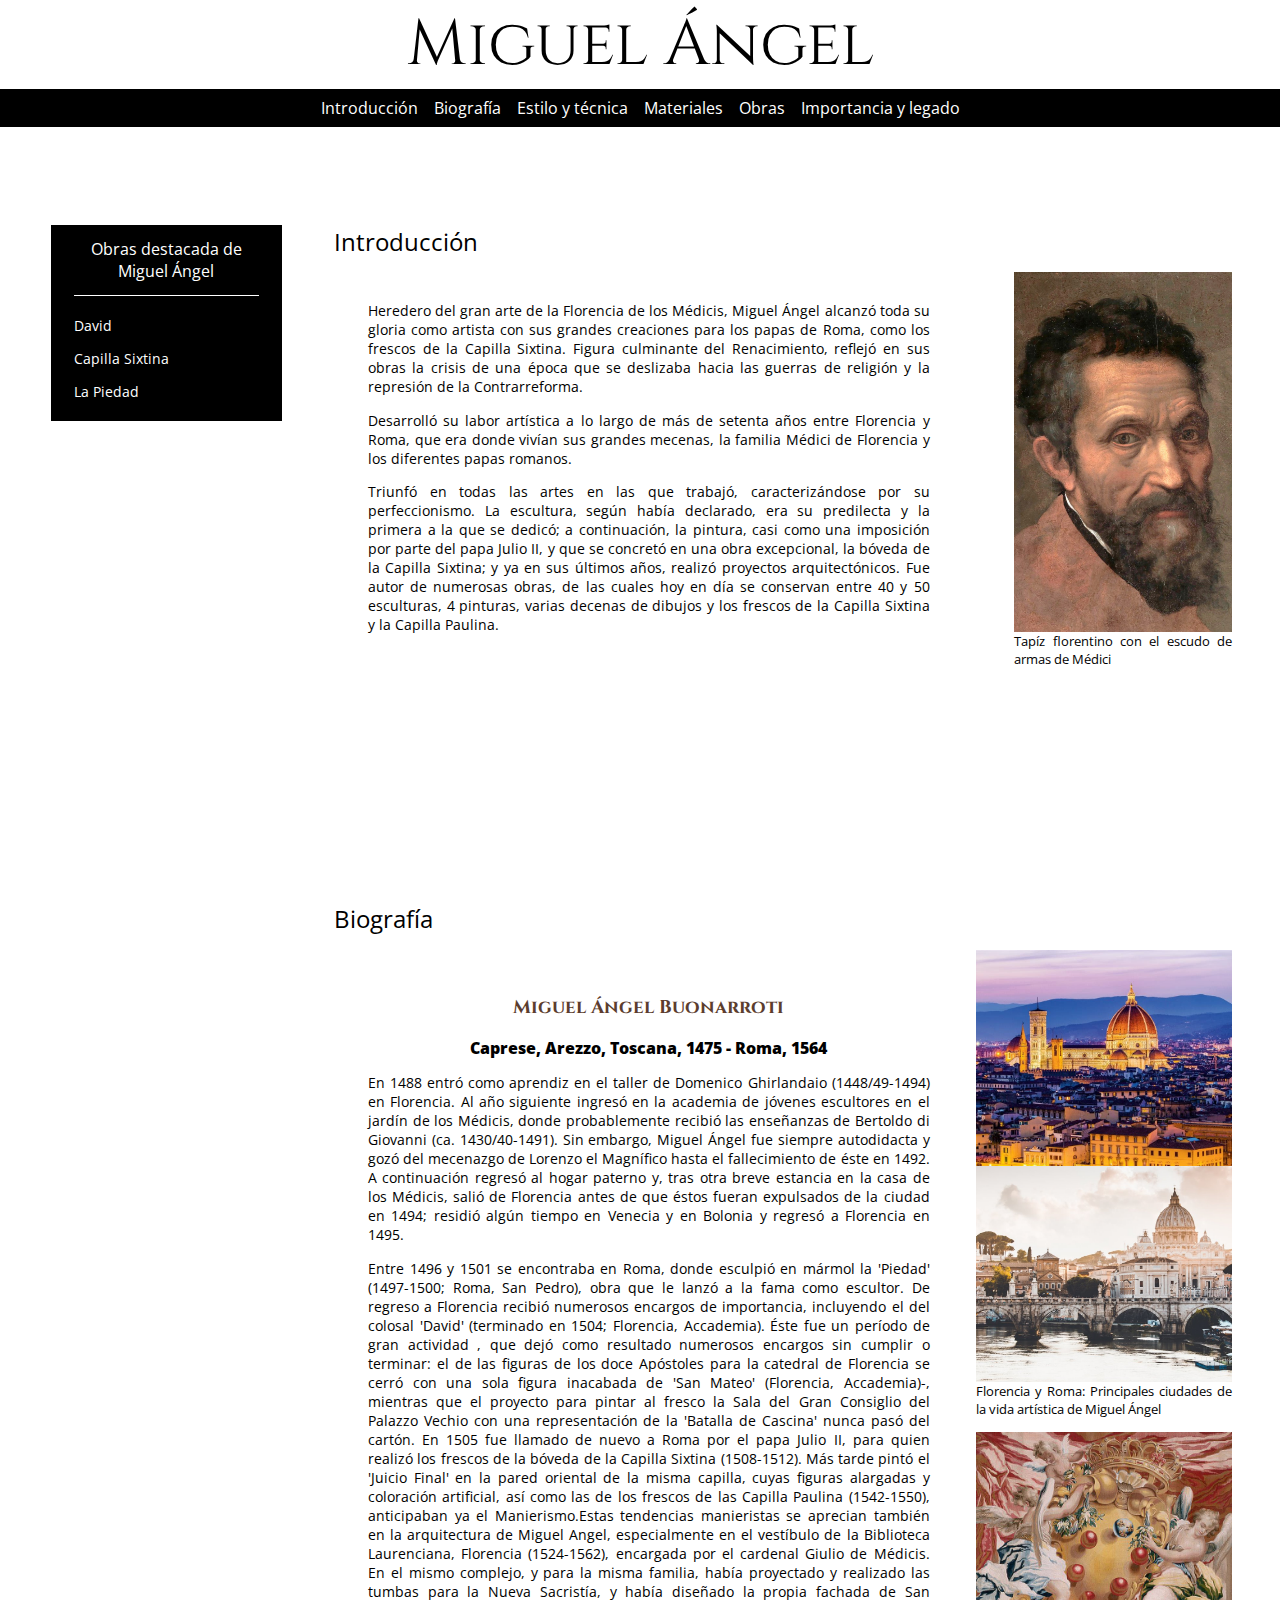
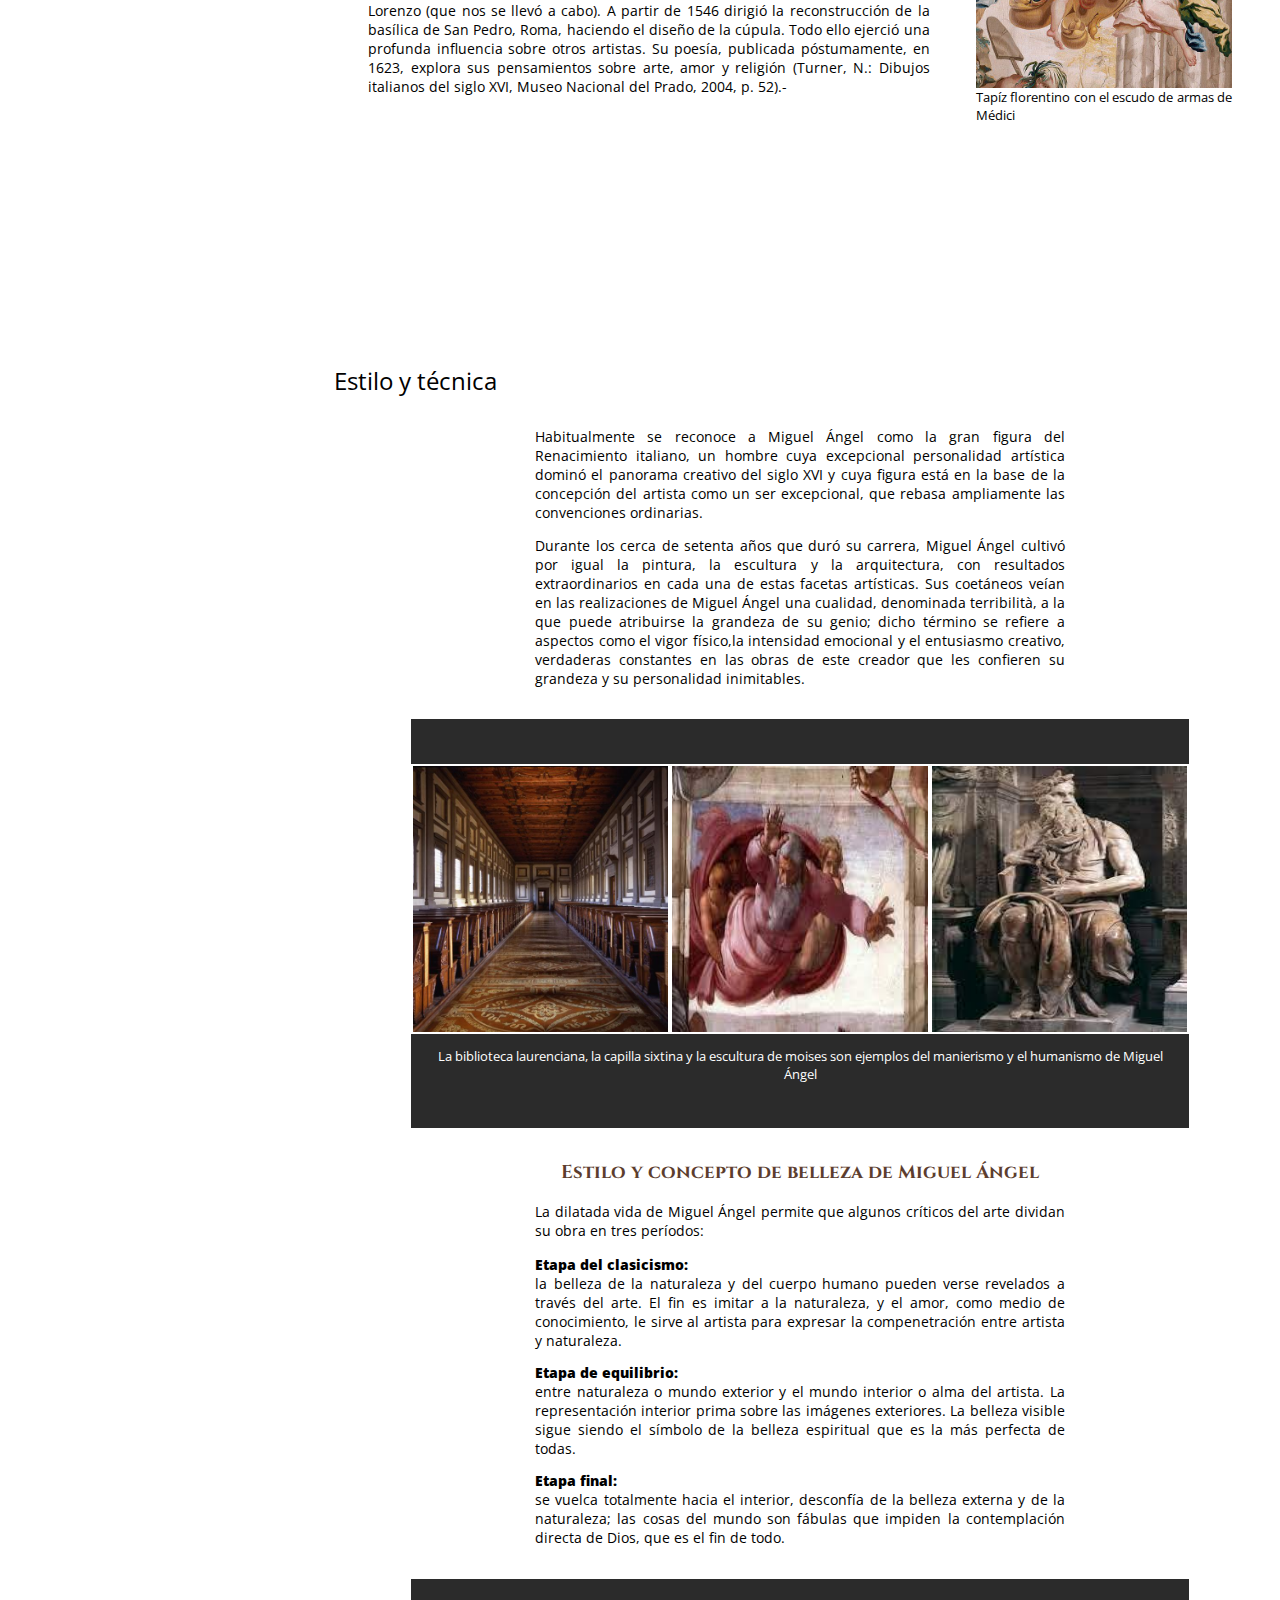
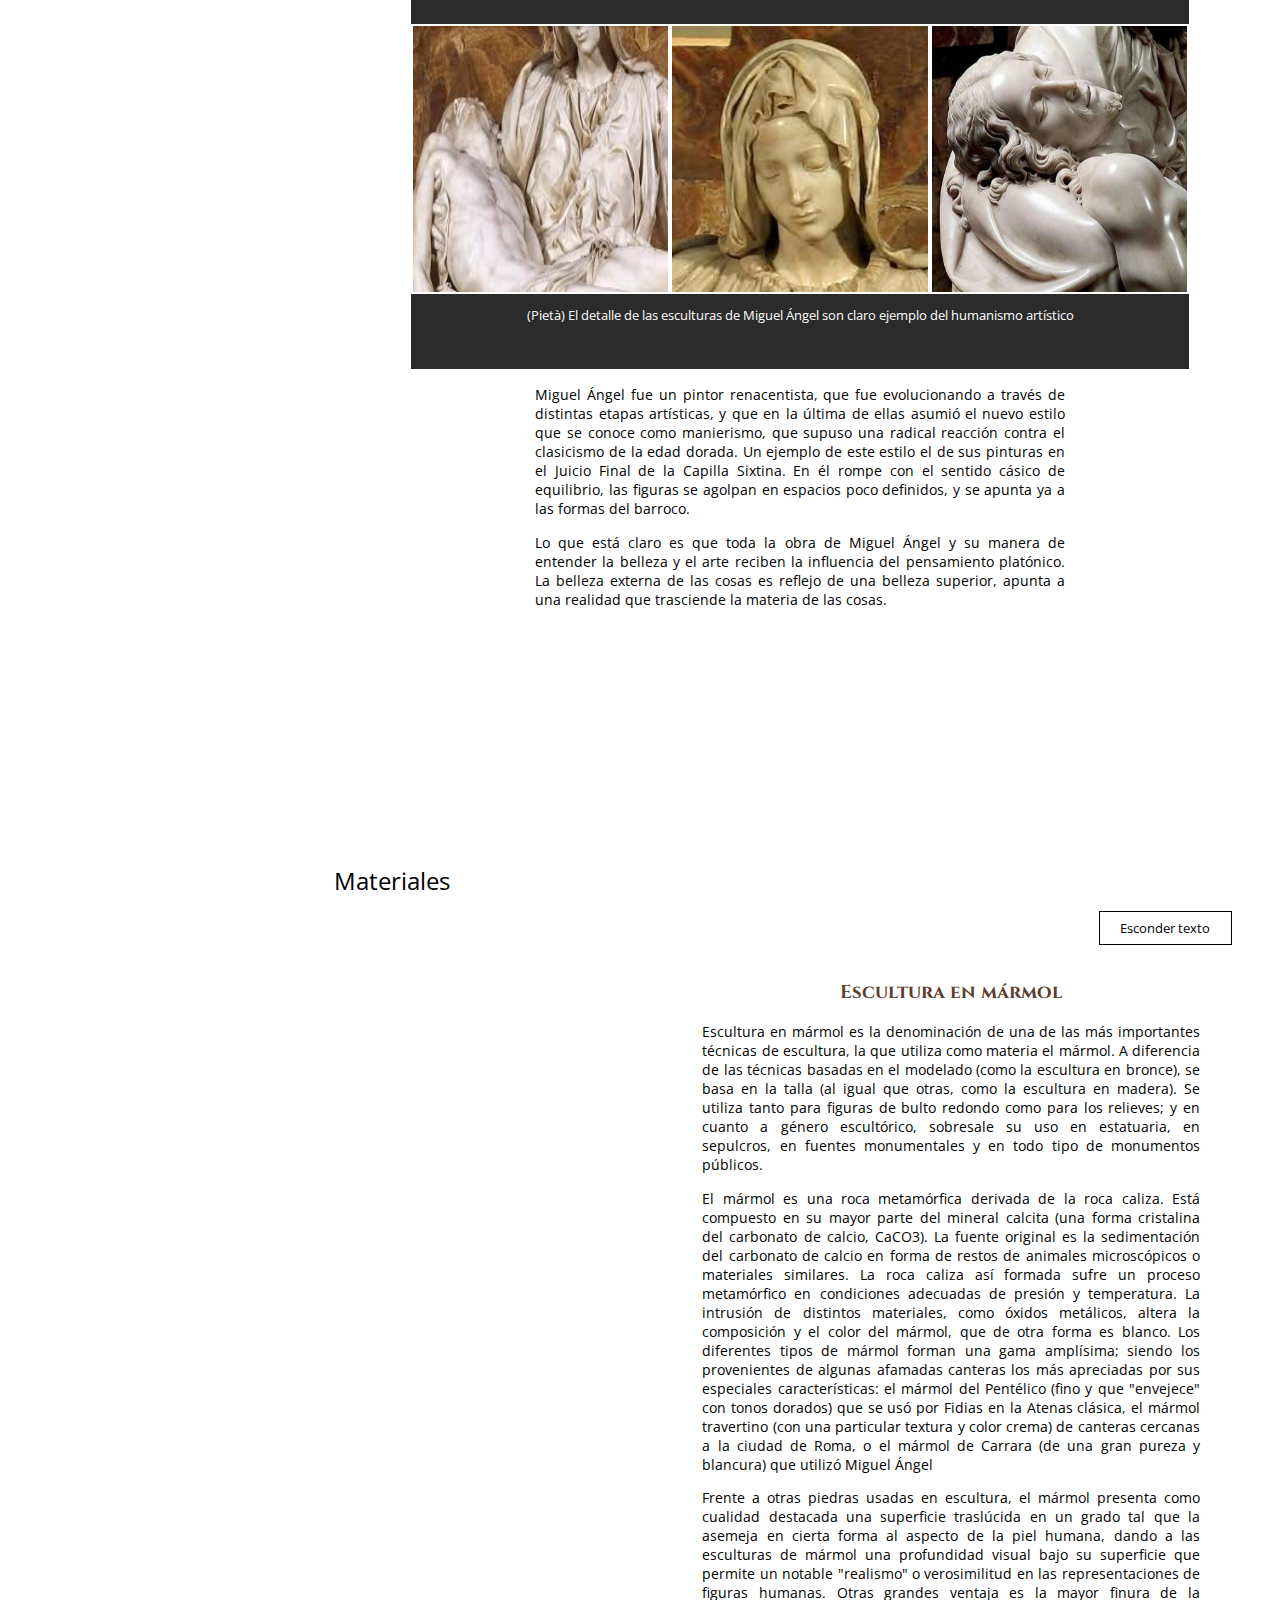
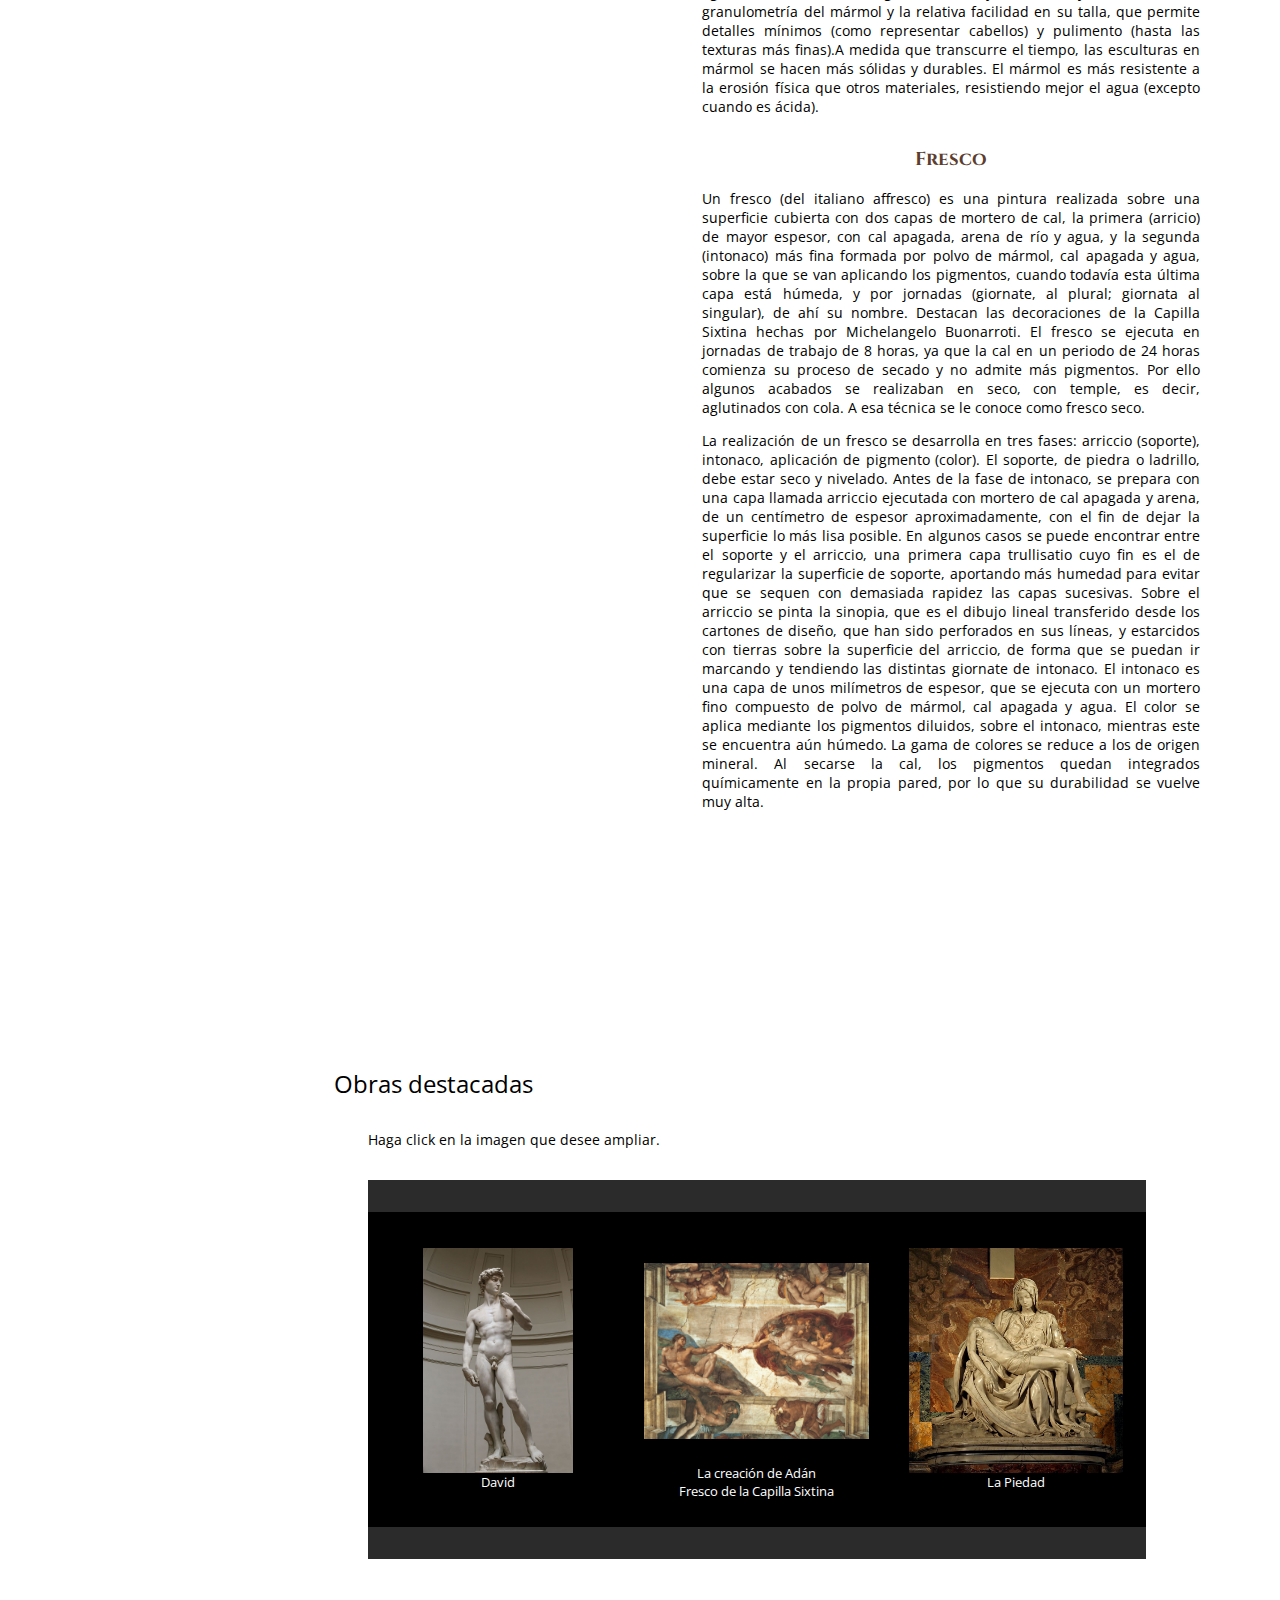
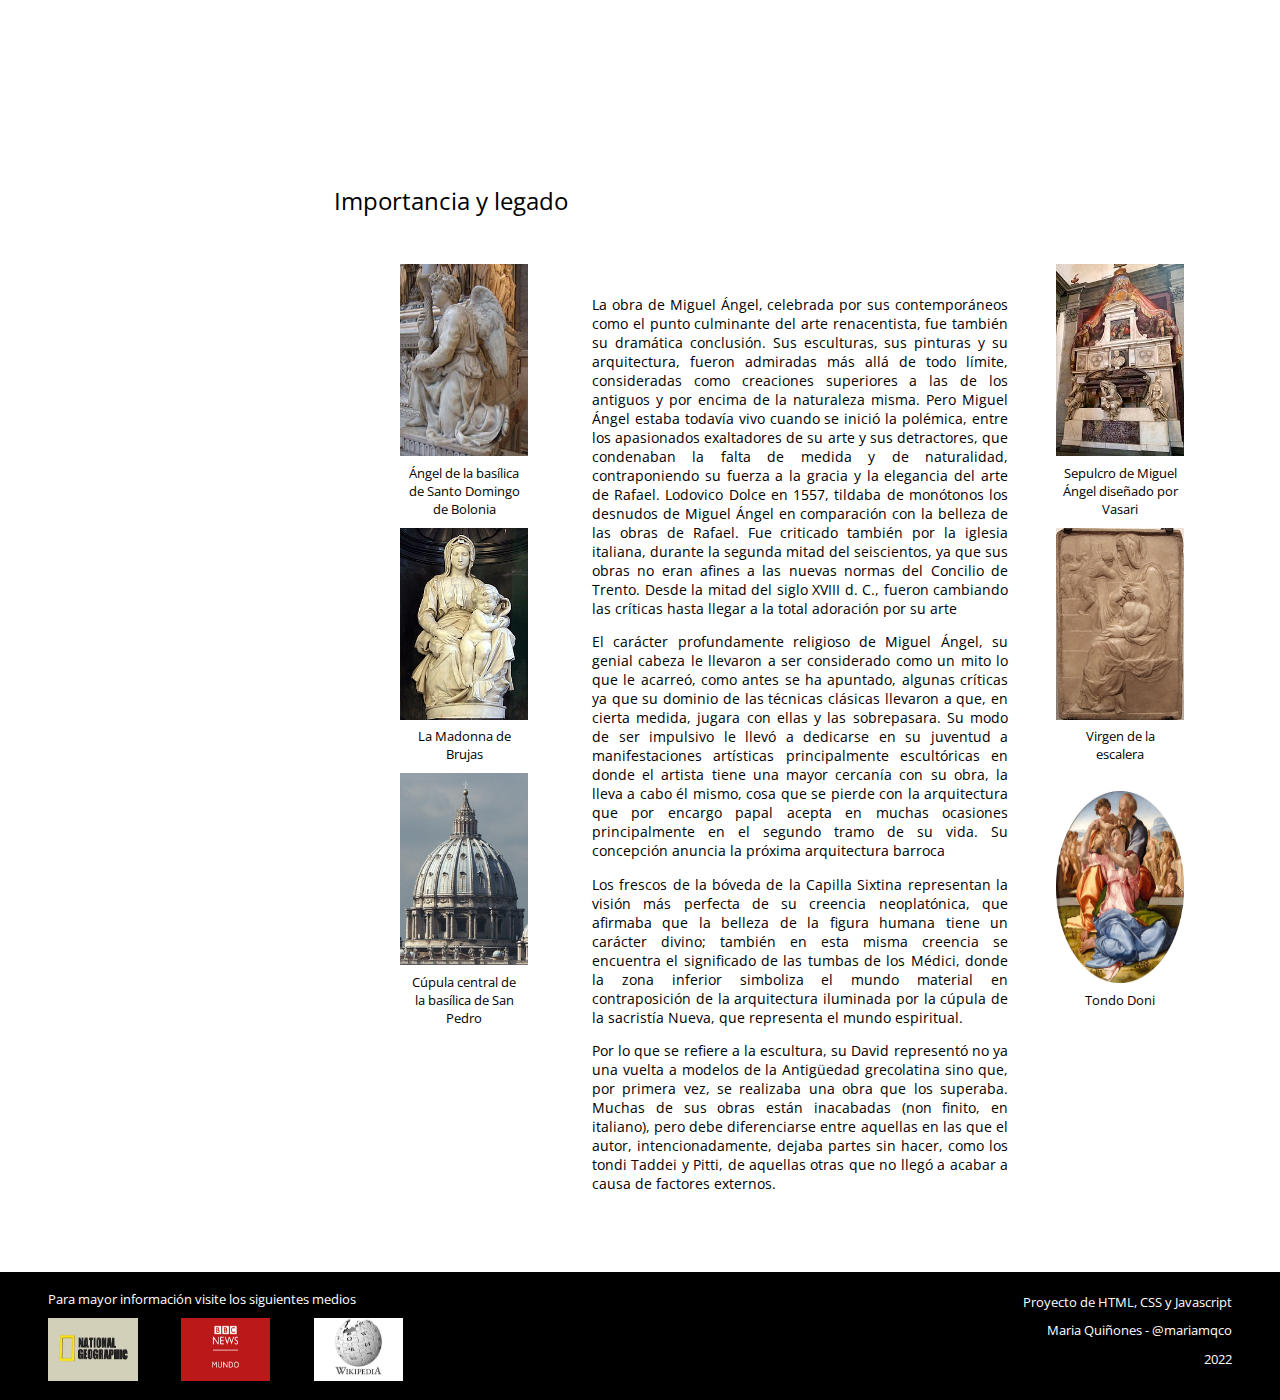
==== commit e2934ed1: "Responsive design: introduction-section" ====
--- a/index.html
+++ b/index.html
@@ -17,8 +17,11 @@
     <title>Miguel Ángel</title>
 </head>
 <body>
-    <header class="center-column">        
-        <h1>Miguel Ángel</h1>        
+    <!-- <header class="center-column">         -->
+    <header>
+        <span id="highlight-icon-container"></span>   
+        <h1>Miguel Ángel</h1> 
+        <span id="menu-icon-container"></span>   
         <nav>
             <ul class="center-row">
                 <li><a href="#section-introduction">Introducción</a></li>
@@ -28,15 +31,15 @@
                 <li><a href="#section-works">Obras</a></li>
                 <li><a href="#section-importance-and-legacy">Importancia y legado</a></li>
             </ul>            
-        </nav>
+        </nav>        
     </header> 
     <div class="wrapper">
         <div class="work-nav center-column">
             <h4>Obras destacada de Miguel Ángel</h4>
             <ul>
-                <li><a>David</a></li>
-                <li><a>Capilla Sixtina</a></li>
-                <li><a>La Piedad</a></li>                    
+                <li><a id="work-nav-work1">David</a></li>
+                <li><a id="work-nav-work2">Capilla Sixtina</a></li>
+                <li><a id="work-nav-work3">La Piedad</a></li>                    
             </ul>
         </div>
         <main>
--- a/style.css
+++ b/style.css
@@ -601,3 +601,153 @@
 footer #credit-container p{
     text-align: right;   
 }
+
+
+@media (max-width: 500px){
+
+    *{
+        font-size: 0.9rem;        
+    }
+
+    header{        
+        height: 60px;        
+        display: flex;
+        flex-direction: row;   
+        justify-content: space-between;
+        align-items: center;
+        padding: 0.5rem 1rem; 
+    }
+
+    header h1{
+        font-size: 1.8rem ; 
+        font-weight: bold;
+        width: auto;
+    }
+
+    header #menu-icon-container{
+        height: 20px;
+        width: 20px;
+        background-image: url(./images/menu.png);
+        background-size: cover;
+    }
+
+    header #highlight-icon-container{
+        height: 20px;
+        width: 20px;
+        background-image: url(./images/star.png);
+        background-size: cover;
+    }
+
+    header nav{
+        display: none;
+    }
+
+    .wrapper .work-nav{
+        width: 100%;
+        top: 60px;
+        left: 0;
+        background-color: rgba(0, 0, 0, 0.95);     
+        transition: 5s;   
+        display: none;       
+    }
+
+    .wrapper .work-nav h4{
+        width: 60%;
+        color: #fff; 
+        text-align: center;
+        padding-bottom: 0.8em;
+        border-bottom: 1px solid #fff;
+        font-size: 0.9rem; 
+    }
+    
+    .work-nav ul{
+        width: 100%;
+        list-style: none; 
+        color: #fff;  
+        font-size: 0.8em;
+        margin-top: 0.7rem;
+        text-align: center;
+        transition: 0.5s;
+    }
+
+    .work-nav ul li:active{
+        background-color: #000;
+    }
+
+    .wrapper main{
+        width: 100%;
+    }
+
+    .wrapper main .section-container{      
+        width: 100%;        
+        padding: 70px 1rem 1rem 1rem;
+    }
+    
+    .wrapper main .section-container .section-title{
+        width: 100%;
+        font-size: 1.3rem;
+        font-weight: 800;
+        padding: 0 0.9rem 1.1rem 0.9rem;
+    }
+
+    .wrapper main .section-container .text-container{
+        width: 100%;        
+    } 
+   
+    .wrapper main .section-introduction-container{
+        width: 100%;
+        display: flex;
+        flex-direction: column-reverse;  
+        padding-left:  1rem; 
+        padding-right: 1rem;     
+    }
+
+    .wrapper main .section-introduction-container figure{
+        width: 70vw;
+        height: 40vh; 
+        margin-bottom: 1rem;
+    }
+    
+    .wrapper main .section-introduction-container figure .image-container{
+        width: 100%;
+        height: 90%;        
+    }
+    
+    .wrapper main .section-introduction-container figure figcaption{
+        font-size: 0.85rem;
+        text-align: center;
+    }
+    
+    .wrapper main .section-introduction-container .image-container .content-image{
+        width: 100%;
+        height: 100%;
+        object-fit: cover;
+    }
+    
+   
+   
+    
+    
+    
+
+
+    
+
+
+    main .section-works-container .works-background figure{
+        height: 30%;
+        width: 30%;
+        background-color: #000;    
+    }
+    
+    main .section-works-container .works-background figure .image-container{
+      width: 90%;
+      height: 90%;
+      cursor: pointer;
+    }
+
+
+
+
+
+}
